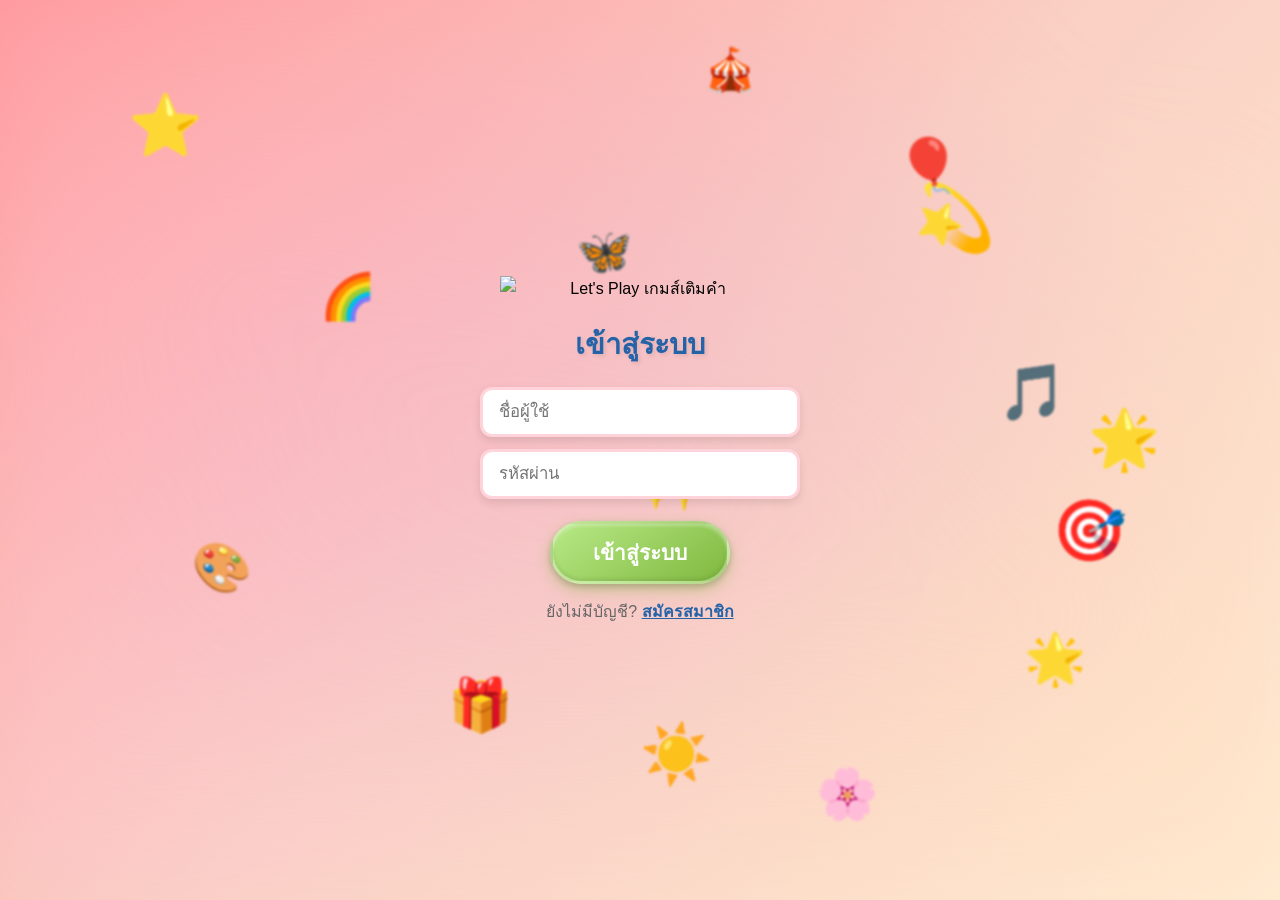
==== index.html @ 8a7450a9 "Initial commit: เกมส์เติมคำ - Thai word filling game" ====
<!DOCTYPE html>
<html lang="th">
<head>
    <meta charset="UTF-8">
    <meta name="viewport" content="width=device-width, initial-scale=1.0, maximum-scale=1.0, user-scalable=no">
    <title>เกมส์เติมคำ - LET'S PLAY</title>
    <link rel="stylesheet" href="css/styles.css">
</head>
<body>

    <!-- Floating shapes -->
    <div class="floating-shape"></div>
    <div class="floating-shape"></div>
    <div class="floating-shape"></div>
    <div class="floating-shape"></div>
    <div class="floating-shape"></div>
    <div class="floating-shape"></div>
    <div class="floating-shape"></div>
    <div class="floating-shape"></div>
    <div class="floating-shape"></div>
    <div class="floating-shape"></div>
    <div class="floating-shape"></div>
    <div class="floating-shape"></div>
    <div class="floating-shape"></div>
    <div class="floating-shape"></div>
    <div class="floating-shape"></div>

    <!-- Login Screen -->
    <div class="screen active" id="loginScreen">
        <div class="auth-container">
            <img src="ปุ่ม button/Logo.png" alt="Let's Play เกมส์เติมคำ" class="game-logo">
            <h2 class="auth-title">เข้าสู่ระบบ</h2>
            <input type="text" id="loginUsername" class="auth-input" placeholder="ชื่อผู้ใช้" autocomplete="off">
            <input type="password" id="loginPassword" class="auth-input" placeholder="รหัสผ่าน" autocomplete="off">
            <button class="start-button" onclick="login()">เข้าสู่ระบบ</button>
            <p class="auth-link">ยังไม่มีบัญชี? <span onclick="showRegister()">สมัครสมาชิก</span></p>
        </div>
    </div>

    <!-- Register Screen -->
    <div class="screen" id="registerScreen">
        <div class="auth-container">
            <img src="ปุ่ม button/Logo.png" alt="Let's Play เกมส์เติมคำ" class="game-logo">
            <h2 class="auth-title">สมัครสมาชิก</h2>
            <input type="text" id="registerUsername" class="auth-input" placeholder="ชื่อผู้ใช้" autocomplete="off">
            <input type="password" id="registerPassword" class="auth-input" placeholder="รหัสผ่าน" autocomplete="off">
            <input type="password" id="registerConfirmPassword" class="auth-input" placeholder="ยืนยันรหัสผ่าน" autocomplete="off">
            <button class="start-button" onclick="register()">สมัครสมาชิก</button>
            <p class="auth-link">มีบัญชีแล้ว? <span onclick="showLogin()">เข้าสู่ระบบ</span></p>
        </div>
    </div>

    <!-- Character Selection Screen -->
    <div class="screen" id="characterScreen">
        <div class="character-container">
            <h2 class="auth-title">เลือกตัวละครและตั้งชื่อ</h2>
            <input type="text" id="playerName" class="auth-input" placeholder="ชื่อของคุณ" maxlength="20" autocomplete="off">
            <div class="character-grid">
                <div class="character-option" data-character="1">
                    <img src="css/01.jpg" alt="ตัวละคร 1">
                </div>
                <div class="character-option" data-character="2">
                    <img src="css/02.jpg" alt="ตัวละคร 2">
                </div>
                <div class="character-option" data-character="3">
                    <img src="css/03.jpg" alt="ตัวละคร 3">
                </div>
                <div class="character-option" data-character="4">
                    <img src="css/04.jpg" alt="ตัวละคร 4">
                </div>
                <div class="character-option" data-character="5">
                    <img src="css/05.jpg" alt="ตัวละคร 5">
                </div>
                <div class="character-option" data-character="6">
                    <img src="css/06.jpg" alt="ตัวละคร 6">
                </div>
            </div>
            <button class="start-button" id="confirmCharacter" onclick="confirmCharacter()" disabled>เริ่มเล่น</button>
        </div>
    </div>

    <!-- Edit Profile Screen -->
    <div class="screen" id="editProfileScreen">
        <div class="character-container">
            <h2 class="auth-title">แก้ไขโปรไฟล์</h2>
            <input type="text" id="editPlayerName" class="auth-input" placeholder="ชื่อของคุณ" maxlength="20" autocomplete="off">
            <div class="character-grid">
                <div class="character-option edit-character" data-character="1">
                    <img src="css/01.jpg" alt="ตัวละคร 1">
                </div>
                <div class="character-option edit-character" data-character="2">
                    <img src="css/02.jpg" alt="ตัวละคร 2">
                </div>
                <div class="character-option edit-character" data-character="3">
                    <img src="css/03.jpg" alt="ตัวละคร 3">
                </div>
                <div class="character-option edit-character" data-character="4">
                    <img src="css/04.jpg" alt="ตัวละคร 4">
                </div>
                <div class="character-option edit-character" data-character="5">
                    <img src="css/05.jpg" alt="ตัวละคร 5">
                </div>
                <div class="character-option edit-character" data-character="6">
                    <img src="css/06.jpg" alt="ตัวละคร 6">
                </div>
            </div>
            <div class="edit-buttons">
                <button class="edit-button save-button" onclick="updateProfile()">บันทึก</button>
                <button class="edit-button cancel-button" onclick="showMainMenu()">ยกเลิก</button>
            </div>
        </div>
    </div>

    <!-- Main Menu Screen -->
    <div class="screen" id="mainMenu">
        <div class="main-menu">
            <div class="sound-icon" onclick="toggleSound()">🔊</div>
            <div class="user-info" onclick="showEditProfile()" style="cursor: pointer;">
                <img id="userAvatar" src="" alt="Avatar" class="user-avatar">
                <span id="userName" class="user-name"></span>
            </div>
            <button class="logout-button" onclick="logout()">ออกจากระบบ</button>
            <img src="ปุ่ม button/Logo.png" alt="Let's Play เกมส์เติมคำ" class="game-logo">
            <button class="start-button" onclick="showLevelSelect()">เริ่มเกม</button>
        </div>
    </div>

    <!-- Level Selection Screen -->
    <div class="screen" id="levelSelect">
        <div class="level-select">
            <div class="summary-header">
                <div class="level-title">สรุปผลการเล่นเกม</div>
                <div class="summary-stats">
                    <div class="stat-card">
                        <div class="stat-label">เปอร์เซ็นต์</div>
                        <div class="stat-value" id="totalScore">0%</div>
                    </div>
                    <div class="stat-card">
                        <div class="stat-label">ระดับ</div>
                        <div class="stat-value" id="gradeLevel">-</div>
                    </div>
                    <button class="home-button" onclick="showMainMenu()"><img src="ปุ่ม button/3.png" alt="Home"></button>
                </div>
            </div>
            
            <div class="levels-grid">
                <!-- Level 1 -->
                <div class="level-card">
                    <div class="level-card-title">ด่าน 1 : หมวดสัตว์</div>
                    <div class="word-grid" id="level1Words"></div>
                    <div class="level-score" id="level1Score">0/10</div>
                    <button id="startLevel1" class="start-button" style="font-size: 1.5em; padding: 15px 40px; margin-top: 15px;" onclick="startLevel(1)">เล่นด่าน 1</button>
                </div>

                <!-- Level 2 -->
                <div class="level-card">
                    <div class="level-card-title">ด่าน 2 : หมวดสิ่งของ</div>
                    <div class="word-grid" id="level2Words"></div>
                    <div class="level-score" id="level2Score">0/10</div>
                    <button id="startLevel2" class="start-button" style="font-size: 1.5em; padding: 15px 40px; margin-top: 15px;" onclick="startLevel(2)">เล่นด่าน 2</button>
                </div>

                <!-- Level 3 -->
                <div class="level-card">
                    <div class="level-card-title">ด่าน 3 : หมวดร่างกาย</div>
                    <div class="word-grid" id="level3Words"></div>
                    <div class="level-score" id="level3Score">0/10</div>
                    <button id="startLevel3" class="start-button" style="font-size: 1.5em; padding: 15px 40px; margin-top: 15px;" onclick="startLevel(3)">เล่นด่าน 3</button>
                </div>

                <!-- Level 4 -->
                <div class="level-card">
                    <div class="level-card-title">ด่าน 4 : หมวดธรรมชาติ </div>
                    <div class="word-grid" id="level4Words"></div>
                    <div class="level-score" id="level4Score">0/10</div>
                    <button id="startLevel4" class="start-button" style="font-size: 1.5em; padding: 15px 40px; margin-top: 15px;" onclick="startLevel(4)">เล่นด่าน 4</button>
                </div>

                <!-- Level 5 -->
                <div class="level-card">
                    <div class="level-card-title">ด่าน 5 : หมวดคนในครอบครัว / คนรอบตัว</div>
                    <div class="word-grid" id="level5Words"></div>
                    <div class="level-score" id="level5Score">0/10</div>
                    <button id="startLevel5" class="start-button" style="font-size: 1.5em; padding: 15px 40px; margin-top: 15px;" onclick="startLevel(5)">เล่นด่าน 5</button>
                </div>

                <!-- Level 6 -->
                <div class="level-card">
                    <div class="level-card-title">ด่าน 6 : คำง่ายมาก เห็นภาพได้ทันที</div>
                    <div class="word-grid" id="level6Words"></div>
                    <div class="level-score" id="level6Score">0/10</div>
                    <button id="startLevel6" class="start-button" style="font-size: 1.5em; padding: 15px 40px; margin-top: 15px;" onclick="startLevel(6)">เล่นด่าน 6</button>
                </div>

                <!-- Level 7 -->
                <div class="level-card">
                    <div class="level-card-title">ด่าน 7 : คำอาหารและผลไม้ + คำทั่วไป</div>
                    <div class="word-grid" id="level7Words"></div>
                    <div class="level-score" id="level7Score">0/10</div>
                    <button id="startLevel7" class="start-button" style="font-size: 1.5em; padding: 15px 40px; margin-top: 15px;" onclick="startLevel(7)">เล่นด่าน 7</button>
                </div>

                <!-- Level 8 -->
                <div class="level-card">
                    <div class="level-card-title">ด่าน 8 : หมวดธรรมชาติ + สิ่งของ + สัตว์ผสม </div>
                    <div class="word-grid" id="level8Words"></div>
                    <div class="level-score" id="level8Score">0/10</div>
                    <button id="startLevel8" class="start-button" style="font-size: 1.5em; padding: 15px 40px; margin-top: 15px;" onclick="startLevel(8)">เล่นด่าน 8</button>
                </div>

                <!-- Level 9 -->
                <div class="level-card">
                    <div class="level-card-title">ด่าน 9 : หมวดโรงเรียน + ชีวิตประจำวัน</div>
                    <div class="word-grid" id="level9Words"></div>
                    <div class="level-score" id="level9Score">0/10</div>
                    <button id="startLevel9" class="start-button" style="font-size: 1.5em; padding: 15px 40px; margin-top: 15px;" onclick="startLevel(9)">เล่นด่าน 9</button>
                </div>

                <!-- Level 10 -->
                <div class="level-card">
                    <div class="level-card-title">ด่าน 10 : คำยาวขึ้นเล็กน้อย แต่ความหมายชัด</div>
                    <div class="word-grid" id="level10Words"></div>
                    <div class="level-score" id="level10Score">0/10</div>
                    <button id="startLevel10" class="start-button" style="font-size: 1.5em; padding: 15px 40px; margin-top: 15px;" onclick="startLevel(10)">เล่นด่าน 10</button>
                </div>
            </div>
        </div>
    </div>

    <!-- Game Screen -->
    <div class="screen" id="gameScreen">
        <div class="game-screen">
            <div class="game-header">
                <div class="player-info">
                    <img id="gameUserAvatar" src="" alt="Player" class="player-avatar">
                    <div class="player-stats">
                        <div class="player-label">ผู้เล่น : <span id="gameUserName" style="color: #2563a8; font-weight: bold;"></span></div>
                        <div class="player-label score-display" style="display: none;">คะแนน : <span class="player-value" id="currentScore">0</span></div>
                    </div>
                </div>
                <div class="game-buttons">
                    <button class="menu-button" onclick="showLevelSelect()">เมนู</button>
                    <button class="home-button" onclick="showMainMenu()"><img src="ปุ่ม button/3.png" alt="Home"></button>
                    <button class="skip-button" onclick="skipWord()"><img src="ปุ่ม button/9.png" alt="Skip"></button>
                </div>
            </div>

            <div class="game-content">
                <div class="game-left">
                    <div class="keyboard-section">
                        <div class="thai-keyboard" id="thaiKeyboard">
                            <!-- Keys will be generated by JavaScript -->
                        </div>
                    </div>
                </div>

                <div class="game-right">
                    <div class="level-indicator">
                        <h2 id="currentWord" style="color: #4fb848; font-size: 2em; margin: 0; text-shadow: 2px 2px 4px rgba(0,0,0,0.1);">ด่าน 1</h2>
                    </div>
                    <div class="image-section">
                        <img id="wordImage" src="" alt="Word Image" class="word-image">
                    </div>
                    <div class="answer-section">
                        <div class="answer-slots" id="answerSlots">
                            <!-- Slots will be generated by JavaScript -->
                        </div>
                    </div>
                    <div class="game-controls">
                        <button class="play-sound-button" onclick="playWordSound()">🔊 ฟังเสียง</button>
                        <button class="delete-char-button" onclick="deleteLastChar()">⌫ ลบตัวอักษร</button>
                        <button class="check-button" onclick="checkAnswer()">✔️ ตรวจสอบ</button>
                        <button class="next-button" id="nextButton" onclick="nextWord()">🎯 ถัดไป ➜</button>
                    </div>
                </div>
            </div>
        </div>
    </div>

    <!-- Modal for Correct/Wrong Answer -->
    <div class="modal" id="resultModal">
        <div class="modal-content">
            <button class="close-modal" onclick="closeModal()">✕</button>
            <div class="modal-icon" id="modalIcon">✓</div>
            <div class="modal-title" id="modalTitle">คำตอบถูกต้อง</div>
            <button class="modal-close" onclick="closeModal()">ปิด</button>
        </div>
    </div>

    <!-- Custom Alert Modal -->
    <div class="custom-alert-overlay" id="customAlertOverlay">
        <div class="custom-alert-box">
            <div class="custom-alert-icon" id="customAlertIcon">ℹ️</div>
            <div class="custom-alert-message" id="customAlertMessage">ข้อความแจ้งเตือน</div>
            <button class="custom-alert-button" onclick="closeCustomAlert()">ตกลง</button>
        </div>
    </div>

    <script src="js/api.js"></script>
    <script src="js/game.js"></script>
</body>
</html>
---- css/styles.css ----
* {
    margin: 0;
    padding: 0;
    box-sizing: border-box;
    -webkit-tap-highlight-color: transparent;
}

@media (max-width: 480px) {
    * {
        max-width: 100%;
    }
    
    html {
        overflow-x: hidden;
    }
}

body {
    font-family: 'Kanit', 'Prompt', sans-serif;
    background: linear-gradient(135deg, #ff9a9e 0%, #fad0c4 50%, #ffecd2 100%);
    height: 100vh;
    overflow: hidden;
    position: relative;
}

body::before {
    content: '';
    position: fixed;
    top: 0;
    left: 0;
    width: 100%;
    height: 100%;
    background: 
        radial-gradient(ellipse at 20% 30%, rgba(255, 182, 193, 0.4) 0%, transparent 60%),
        radial-gradient(ellipse at 80% 70%, rgba(255, 218, 185, 0.4) 0%, transparent 60%),
        radial-gradient(ellipse at 50% 50%, rgba(221, 160, 221, 0.3) 0%, transparent 70%),
        radial-gradient(circle at 10% 80%, rgba(255, 200, 220, 0.3) 0%, transparent 50%);
    animation: backgroundMove 20s ease-in-out infinite;
    z-index: 0;
    pointer-events: none;
    filter: blur(40px);
}

@keyframes backgroundMove {
    0%, 100% { 
        transform: translate(0, 0) scale(1);
        opacity: 0.5;
    }
    50% { 
        transform: translate(20px, -20px) scale(1.1);
        opacity: 0.8;
    }
}

.screen {
    position: relative;
    z-index: 1;
}

@media (max-width: 480px) {
    .screen {
        padding: 0 5px;
        margin: 0 auto;
        max-width: 100vw;
        overflow-x: hidden;
        box-sizing: border-box;
    }
}

/* Floating shapes in background */
.floating-shape {
    position: fixed;
    animation: floatShape 20s infinite ease-in-out;
    pointer-events: none;
    z-index: 0;
    filter: blur(1px);
}

.floating-shape:nth-child(1) {
    width: 100px;
    height: 100px;
    top: 10%;
    left: 10%;
    animation-delay: 0s;
}

.floating-shape:nth-child(1)::before {
    content: '⭐';
    font-size: 60px;
    position: absolute;
    animation: rotate 8s linear infinite;
}

.floating-shape:nth-child(2) {
    width: 80px;
    height: 80px;
    top: 70%;
    left: 80%;
    animation-delay: 5s;
}

.floating-shape:nth-child(2)::before {
    content: '🌟';
    font-size: 50px;
    position: absolute;
    animation: rotate 10s linear infinite reverse;
}

.floating-shape:nth-child(3) {
    width: 90px;
    height: 90px;
    top: 50%;
    left: 50%;
    animation-delay: 10s;
}

.floating-shape:nth-child(3)::before {
    content: '✨';
    font-size: 55px;
    position: absolute;
    animation: rotate 12s linear infinite;
}

.floating-shape:nth-child(4) {
    width: 110px;
    height: 110px;
    top: 20%;
    right: 20%;
    animation-delay: 15s;
}

.floating-shape:nth-child(4)::before {
    content: '💫';
    font-size: 65px;
    position: absolute;
    animation: rotate 9s linear infinite reverse;
}

.floating-shape:nth-child(5) {
    width: 70px;
    height: 70px;
    top: 30%;
    left: 25%;
    animation-delay: 3s;
}

.floating-shape:nth-child(5)::before {
    content: '🌈';
    font-size: 45px;
    position: absolute;
    animation: rotate 15s linear infinite;
}

.floating-shape:nth-child(6) {
    width: 95px;
    height: 95px;
    top: 80%;
    left: 50%;
    animation-delay: 7s;
}

.floating-shape:nth-child(6)::before {
    content: '☀️';
    font-size: 58px;
    position: absolute;
    animation: rotate 11s linear infinite;
}

.floating-shape:nth-child(7) {
    width: 85px;
    height: 85px;
    top: 15%;
    left: 70%;
    animation-delay: 12s;
}

.floating-shape:nth-child(7)::before {
    content: '🎈';
    font-size: 52px;
    position: absolute;
    animation: rotate 13s linear infinite reverse;
}

.floating-shape:nth-child(8) {
    width: 75px;
    height: 75px;
    top: 60%;
    left: 15%;
    animation-delay: 18s;
}

.floating-shape:nth-child(8)::before {
    content: '🎨';
    font-size: 48px;
    position: absolute;
    animation: rotate 14s linear infinite;
}

.floating-shape:nth-child(9) {
    width: 90px;
    height: 90px;
    top: 40%;
    right: 15%;
    animation-delay: 9s;
}

.floating-shape:nth-child(9)::before {
    content: '🎵';
    font-size: 55px;
    position: absolute;
    animation: rotate 10s linear infinite reverse;
}

.floating-shape:nth-child(10) {
    width: 80px;
    height: 80px;
    top: 85%;
    right: 30%;
    animation-delay: 6s;
}

.floating-shape:nth-child(10)::before {
    content: '🌸';
    font-size: 50px;
    position: absolute;
    animation: rotate 16s linear infinite;
}

.floating-shape:nth-child(11) {
    width: 70px;
    height: 70px;
    top: 25%;
    left: 45%;
    animation-delay: 14s;
}

.floating-shape:nth-child(11)::before {
    content: '🦋';
    font-size: 45px;
    position: absolute;
    animation: rotate 9s linear infinite reverse;
}

.floating-shape:nth-child(12) {
    width: 100px;
    height: 100px;
    top: 55%;
    right: 10%;
    animation-delay: 11s;
}

.floating-shape:nth-child(12)::before {
    content: '🎯';
    font-size: 60px;
    position: absolute;
    animation: rotate 12s linear infinite;
}

.floating-shape:nth-child(13) {
    width: 65px;
    height: 65px;
    top: 5%;
    left: 55%;
    animation-delay: 4s;
}

.floating-shape:nth-child(13)::before {
    content: '🎪';
    font-size: 42px;
    position: absolute;
    animation: rotate 17s linear infinite reverse;
}

.floating-shape:nth-child(14) {
    width: 85px;
    height: 85px;
    top: 75%;
    left: 35%;
    animation-delay: 8s;
}

.floating-shape:nth-child(14)::before {
    content: '🎁';
    font-size: 52px;
    position: absolute;
    animation: rotate 13s linear infinite;
}

.floating-shape:nth-child(15) {
    width: 95px;
    height: 95px;
    top: 45%;
    left: 85%;
    animation-delay: 16s;
}

.floating-shape:nth-child(15)::before {
    content: '🌟';
    font-size: 58px;
    position: absolute;
    animation: rotate 11s linear infinite reverse;
}

@keyframes floatShape {
    0% {
        transform: translate(0, 0) rotate(0deg) scale(1);
    }
    25% {
        transform: translate(100px, -80px) rotate(90deg) scale(1.2);
    }
    50% {
        transform: translate(-50px, 100px) rotate(180deg) scale(0.8);
    }
    75% {
        transform: translate(80px, 50px) rotate(270deg) scale(1.1);
    }
    100% {
        transform: translate(0, 0) rotate(360deg) scale(1);
    }
}

.screen {
    display: none;
    animation: fadeIn 0.5s;
    height: 100vh;
    overflow-y: auto;
}

.screen.active {
    display: block;
}

@keyframes fadeIn {
    from { opacity: 0; transform: scale(0.9); }
    to { opacity: 1; transform: scale(1); }
}

@keyframes bounce {
    0%, 20%, 50%, 80%, 100% { transform: translateY(0); }
    40% { transform: translateY(-20px); }
    60% { transform: translateY(-10px); }
}

@keyframes pulse {
    0%, 100% { transform: scale(1); }
    50% { transform: scale(1.05); }
}

@keyframes shake {
    0%, 100% { transform: translateX(0); }
    10%, 30%, 50%, 70%, 90% { transform: translateX(-5px); }
    20%, 40%, 60%, 80% { transform: translateX(5px); }
}

@keyframes glow {
    0%, 100% { box-shadow: 0 4px 8px rgba(0,0,0,0.2); }
    50% { box-shadow: 0 4px 20px rgba(255, 200, 0, 0.6); }
}

@keyframes slideInUp {
    from { transform: translateY(50px); opacity: 0; }
    to { transform: translateY(0); opacity: 1; }
}

@keyframes rotate {
    from { transform: rotate(0deg); }
    to { transform: rotate(360deg); }
}

/* Auth Screens */
.auth-container {
    text-align: center;
    max-width: 380px;
    margin: 0 auto;
    padding: 20px 20px;
    min-height: 100vh;
    display: flex;
    flex-direction: column;
    justify-content: center;
    align-items: center;
}

.auth-title {
    font-size: 1.8em;
    color: #2563a8;
    font-weight: bold;
    margin-bottom: 20px;
    text-shadow: 2px 2px 4px rgba(0,0,0,0.1);
}

.auth-input {
    width: 100%;
    max-width: 320px;
    padding: 12px 16px;
    font-size: 1.05em;
    border: 3px solid rgba(255, 182, 193, 0.6);
    border-radius: 12px;
    margin-bottom: 12px;
    font-family: 'Kanit', 'Prompt', sans-serif;
    box-shadow: 0 4px 8px rgba(0,0,0,0.1);
    transition: all 0.3s ease;
}

.auth-input:focus {
    outline: none;
    border-color: #f4b235;
    box-shadow: 0 6px 12px rgba(244, 178, 53, 0.3);
    transform: translateY(-2px);
}

.auth-link {
    margin-top: 15px;
    font-size: 1em;
    color: #666;
}

.auth-link span {
    color: #2563a8;
    font-weight: bold;
    cursor: pointer;
    text-decoration: underline;
}

.auth-link span:hover {
    color: #f4b235;
}

/* Character Selection */
.character-container {
    text-align: center;
    max-width: 800px;
    margin: 0 auto;
    padding: 40px 20px;
    min-height: 100vh;
    display: flex;
    flex-direction: column;
    justify-content: center;
    align-items: center;
}

.character-grid {
    display: grid;
    grid-template-columns: repeat(3, 1fr);
    gap: 20px;
    margin: 30px 0;
    max-width: 100%;
}

.character-option {
    width: 120px;
    height: 120px;
    border-radius: 20px;
    overflow: hidden;
    cursor: pointer;
    border: 4px solid transparent;
    transition: all 0.3s ease;
    background: white;
    box-shadow: 0 4px 8px rgba(0,0,0,0.1);
}

@media (max-width: 480px) {
    .character-container {
        padding: 30px 15px;
    }
    
    .character-grid {
        grid-template-columns: repeat(3, 1fr);
        gap: 15px;
        margin: 25px 0;
    }
    
    .character-option {
        width: 95px;
        height: 95px;
        border-radius: 18px;
        border: 3px solid transparent;
    }
    
    .character-option.selected {
        border-width: 3px;
    }
}

.character-option:hover {
    transform: scale(1.1);
    box-shadow: 0 8px 16px rgba(0,0,0,0.2);
}

.character-option.selected {
    border-color: #4fb848;
    box-shadow: 0 8px 20px rgba(79, 184, 72, 0.5);
    animation: bounce 0.5s;
}

.character-option img {
    width: 100%;
    height: 100%;
    object-fit: cover;
    pointer-events: none;
}

/* Edit Profile Buttons */
.edit-buttons {
    display: flex;
    gap: 20px;
    justify-content: center;
    margin-top: 30px;
    width: 100%;
    max-width: 500px;
}

.edit-button {
    flex: 1;
    padding: 16px 32px;
    font-size: 1.3em;
    font-weight: 700;
    border: none;
    border-radius: 20px;
    cursor: pointer;
    transition: all 0.3s cubic-bezier(0.68, -0.55, 0.265, 1.55);
    position: relative;
    overflow: hidden;
    text-transform: uppercase;
    letter-spacing: 1px;
    box-shadow: 0 8px 20px rgba(0, 0, 0, 0.2), 
                0 4px 8px rgba(0, 0, 0, 0.15),
                inset 0 -3px 0 rgba(0, 0, 0, 0.2);
}

.edit-button::before {
    content: '';
    position: absolute;
    top: 0;
    left: -100%;
    width: 100%;
    height: 100%;
    background: linear-gradient(90deg, transparent, rgba(255, 255, 255, 0.3), transparent);
    transition: left 0.5s;
}

.edit-button:hover::before {
    left: 100%;
}

.save-button {
    background: linear-gradient(145deg, #4CAF50 0%, #45a049 50%, #3d8b40 100%);
    color: white;
    text-shadow: 0 2px 4px rgba(0, 0, 0, 0.3);
}

.save-button:hover {
    transform: translateY(-4px) scale(1.05);
    box-shadow: 0 12px 28px rgba(76, 175, 80, 0.5), 
                0 6px 12px rgba(76, 175, 80, 0.3),
                inset 0 -3px 0 rgba(0, 0, 0, 0.3);
}

.cancel-button {
    background: linear-gradient(145deg, #ff6b6b 0%, #ee5a52 50%, #c92a2a 100%);
    color: white;
    text-shadow: 0 2px 4px rgba(0, 0, 0, 0.3);
}

.cancel-button:hover {
    transform: translateY(-4px) scale(1.05);
    box-shadow: 0 12px 28px rgba(255, 107, 107, 0.5), 
                0 6px 12px rgba(255, 107, 107, 0.3),
                inset 0 -3px 0 rgba(0, 0, 0, 0.3);
}

.edit-button:active {
    transform: translateY(-1px) scale(0.98);
    box-shadow: 0 4px 12px rgba(0, 0, 0, 0.2),
                inset 0 3px 8px rgba(0, 0, 0, 0.3);
}

/* Responsive Edit Buttons */
@media (max-width: 768px) {
    .edit-buttons {
        gap: 15px;
        max-width: 90%;
    }
    
    .edit-button {
        font-size: 1.5em;
        font-size: 1.1em;
    }
}

@media (max-width: 480px) {
    .edit-buttons {
        flex-direction: column;
        gap: 12px;
        max-width: 280px;
    }
    
    .edit-button {
        padding: 14px 20px;
        font-size: 1em;
        width: 100%;
    }
}

@media (min-width: 1200px) {
    .edit-buttons {
        max-width: 600px;
    }
    
    .edit-button {
        padding: 18px 40px;
        font-size: 1.4em;
    }
}

/* User Info */
.user-info {
    position: absolute;
    top: 15px;
    left: 15px;
    display: flex;
    align-items: center;
    gap: 10px;
    background: linear-gradient(135deg, #ffffff 0%, #f8f9fa 100%);
    padding: 8px 18px;
    border-radius: 50px;
    box-shadow: 0 6px 16px rgba(0, 0, 0, 0.12),
                0 3px 6px rgba(0, 0, 0, 0.08),
                inset 0 1px 0 rgba(255, 255, 255, 0.8);
    transition: all 0.3s cubic-bezier(0.68, -0.55, 0.265, 1.55);
    border: 2px solid rgba(255, 255, 255, 0.8);
}

.user-info:hover {
    transform: translateY(-2px) scale(1.02);
    box-shadow: 0 10px 24px rgba(0, 0, 0, 0.18),
                0 5px 10px rgba(0, 0, 0, 0.12),
                inset 0 1px 0 rgba(255, 255, 255, 1);
}

.user-avatar {
    width: 45px;
    height: 45px;
    border-radius: 50%;
    border: 3px solid #f4b235;
    object-fit: cover;
    box-shadow: 0 3px 10px rgba(244, 178, 53, 0.4),
                inset 0 2px 4px rgba(0, 0, 0, 0.1);
    transition: all 0.3s ease;
}

.user-info:hover .user-avatar {
    transform: rotate(5deg) scale(1.05);
    border-color: #ffd700;
    box-shadow: 0 5px 14px rgba(255, 215, 0, 0.6);
}

.user-name {
    font-size: 1.2em;
    color: #2563a8;
    font-weight: 700;
    text-shadow: 0 2px 4px rgba(0, 0, 0, 0.1);
    letter-spacing: 0.3px;
}

/* Responsive User Info */
@media (max-width: 768px) {
    .user-info {
        top: 10px;
        left: 10px;
        gap: 8px;
        padding: 6px 14px;
    }
    
    .user-avatar {
        width: 38px;
        height: 38px;
        border: 2.5px solid #f4b235;
    }
    
    .user-name {
        font-size: 1em;
    }
}

@media (max-width: 480px) {
    body {
        overflow-y: auto;
        height: auto;
        min-height: 100vh;
        padding: 0;
        margin: 0;
    }
    
    .user-info {
        top: 10px;
        left: 10px;
        gap: 8px;
        padding: 6px 12px;
    }
    
    .user-avatar {
        width: 35px;
        height: 35px;
        border: 2px solid #f4b235;
    }
    
    .user-name {
        font-size: 0.9em;
        max-width: 120px;
        overflow: hidden;
        text-overflow: ellipsis;
        white-space: nowrap;
    }
    
    .auth-input {
        max-width: 100%;
        font-size: 1.05em;
        padding: 14px 18px;
        border-radius: 14px;
    }
    
    .auth-title {
        font-size: 1.5em;
        margin-bottom: 18px;
    }
    
    .auth-container {
        padding: 30px 25px;
        max-width: 92%;
        margin: 20px auto;
    }
    
    .character-container {
        padding: 20px 15px;
        max-width: 95%;
    }
}

.logout-button {
    position: absolute;
    top: 20px;
    right: 20px;
    background: #ff6b6b;
    color: white;
    padding: 10px 20px;
    border: none;
    border-radius: 15px;
    font-size: 1.1em;
    font-weight: bold;
    cursor: pointer;
    box-shadow: 0 4px 8px rgba(0,0,0,0.2);
    transition: all 0.3s ease;
    font-family: 'Kanit', 'Prompt', sans-serif;
    z-index: 1000;
}

.logout-button:hover {
    background: #ff5252;
    transform: scale(1.05);
}

@media (max-width: 480px) {
    .logout-button {
        top: 10px;
        right: 10px;
        padding: 8px 16px;
        font-size: 0.95em;
        border-radius: 12px;
    }
}

/* Main Menu Screen */
.main-menu {
    text-align: center;
    display: flex;
    flex-direction: column;
    justify-content: center;
    align-items: center;
    min-height: 100vh;
    position: relative;
    padding: 20px;
}

.game-logo {
    max-width: 280px;
    width: 85%;
    margin-bottom: 20px;
    animation: pulse 2s infinite;
}

@media (max-width: 480px) {
    .game-logo {
        max-width: 200px;
        width: 80%;
        margin-bottom: 15px;
    }
}

.game-title {
    font-size: 2.5em;
    color: #2563a8;
    font-weight: bold;
    margin-bottom: 10px;
    text-shadow: 2px 2px 4px rgba(0,0,0,0.1);
}

.game-subtitle {
    font-size: 4em;
    color: #f4b235;
    font-weight: bold;
    -webkit-text-stroke: 3px #2563a8;
    paint-order: stroke fill;
    margin: 20px 0;
    text-shadow: 4px 4px 0px rgba(0,0,0,0.1);
}

.thai-subtitle {
    font-size: 2.5em;
    color: #2563a8;
    font-weight: bold;
    margin-bottom: 40px;
}

.character {
    width: 200px;
    height: 200px;
    margin: 0 40px;
    animation: float 3s ease-in-out infinite;
}

.character-left {
    animation-delay: 0s;
}

.character-right {
    animation-delay: 1.5s;
}

@keyframes float {
    0%, 100% { transform: translateY(0px); }
    50% { transform: translateY(-20px); }
}

.start-button {
    background: linear-gradient(145deg, #b8e986 0%, #7fb83e 100%);
    color: white;
    font-size: 1.3em;
    font-weight: bold;
    padding: 12px 40px;
    border: none;
    border-radius: 35px;
    cursor: pointer;
    box-shadow: 
        0 6px 15px rgba(127, 184, 62, 0.4),
        0 3px 6px rgba(0, 0, 0, 0.2),
        inset 0 -2px 4px rgba(0, 0, 0, 0.1),
        inset 0 2px 3px rgba(255, 255, 255, 0.3);
    transition: all 0.3s ease;
    margin-top: 10px;
    animation: pulse 2s infinite;
    position: relative;
    overflow: hidden;
    border: 3px solid rgba(255, 255, 255, 0.3);
}

@media (max-width: 768px) {
    .start-button {
        font-size: 1.1em;
        padding: 10px 32px;
        border-radius: 30px;
        margin-top: 8px;
        max-width: 90%;
    }
}

@media (max-width: 480px) {
    .start-button {
        font-size: 0.95em;
        padding: 9px 24px;
        border-radius: 28px;
        margin-top: 6px;
        max-width: 85%;
    }
}

.start-button:hover {
    transform: scale(1.1);
    box-shadow: 0 12px 25px rgba(0,0,0,0.3);
}

.start-button:active {
    transform: scale(0.95);
    animation: none;
}

.start-button::before {
    content: '';
    position: absolute;
    top: 50%;
    left: 50%;
    width: 0;
    height: 0;
    border-radius: 50%;
    background: rgba(255,255,255,0.3);
    transform: translate(-50%, -50%);
    transition: width 0.6s, height 0.6s;
}

.start-button:hover::before {
    width: 300px;
    height: 300px;
}

.sound-icon {
    position: fixed;
    bottom: 15px;
    right: 15px;
    width: 50px;
    height: 50px;
    background: #ff8247;
    border-radius: 50%;
    display: flex;
    align-items: center;
    justify-content: center;
    color: white;
    font-size: 24px;
    cursor: pointer;
    box-shadow: 0 4px 8px rgba(0,0,0,0.2);
    transition: all 0.3s ease;
    animation: pulse 3s infinite;
    z-index: 999;
}

@media (max-width: 480px) {
    .sound-icon {
        width: 45px;
        height: 45px;
        font-size: 20px;
        bottom: 12px;
        right: 12px;
    }
}

.sound-icon:hover {
    transform: scale(1.1) rotate(15deg);
    box-shadow: 0 6px 12px rgba(0,0,0,0.3);
}

.sound-icon:active {
    transform: scale(0.9);
}

/* Level Selection Screen */
.level-select {
    max-width: 1200px;
    margin: 0 auto;
    padding: 20px;
}

@media (max-width: 480px) {
    .level-select {
        padding: 15px 10px;
        margin: 0 auto;
    }
}

.level-title {
    text-align: center;
    font-size: 2.5em;
    color: #4fb848;
    font-weight: bold;
    background: white;
    padding: 20px;
    border-radius: 30px;
    margin-bottom: 30px;
    box-shadow: 0 6px 15px rgba(0,0,0,0.12);
    position: relative;
    overflow: hidden;
}

@media (max-width: 480px) {
    .level-title {
        font-size: 1.4em;
        padding: 15px 20px;
        margin-bottom: 20px;
        border-radius: 25px;
    }
}

.level-title::before {
    content: '🎊 🎉 🎈';
    position: absolute;
    top: 20%;
    left: 10%;
    font-size: 50px;
    opacity: 0.12;
    pointer-events: none;
    letter-spacing: 30px;
    transform: rotate(-15deg);
}

.level-title::after {
    content: '✨ 🌟 ⭐';
    position: absolute;
    bottom: 20%;
    right: 10%;
    font-size: 45px;
    opacity: 0.12;
    pointer-events: none;
    letter-spacing: 25px;
    transform: rotate(18deg);
}

.levels-grid {
    display: grid;
    grid-template-columns: repeat(auto-fit, minmax(300px, 1fr));
    gap: 30px;
    margin-bottom: 30px;
}

@media (max-width: 480px) {
    .levels-grid {
        gap: 20px;
        margin-bottom: 20px;
    }
    
    .level-select {
        padding: 15px;
    }
}

.level-card {
    background: white;
    border-radius: 30px;
    padding: 30px;
    box-shadow: 0 8px 16px rgba(0,0,0,0.1);
    text-align: center;
    transition: all 0.3s ease;
    animation: slideInUp 0.5s ease-out;
    position: relative;
    overflow: hidden;
}

.level-card::before {
    content: '🎮';
    position: absolute;
    top: 20%;
    left: 15%;
    font-size: 60px;
    opacity: 0.12;
    pointer-events: none;
    transform: rotate(-25deg);
}

.level-card::after {
    content: '🏆 🎯 ⭐';
    position: absolute;
    bottom: 15%;
    right: 10%;
    font-size: 50px;
    opacity: 0.12;
    pointer-events: none;
    letter-spacing: 15px;
    transform: rotate(20deg);
}

.level-card:hover {
    transform: translateY(-10px);
    box-shadow: 0 15px 30px rgba(0,0,0,0.2);
}

.level-card-title {
    font-size: 1.5em;
    color: #2563a8;
    font-weight: bold;
    margin-bottom: 20px;
}

@media (max-width: 480px) {
    .level-card {
        padding: 20px 12px;
        border-radius: 25px;
        margin: 0 auto;
        max-width: calc(100% - 20px);
        box-sizing: border-box;
    }
    
    .level-card-title {
        font-size: 1.15em;
        margin-bottom: 15px;
    }
    
    .word-grid {
        gap: 10px;
        margin-bottom: 15px;
    }
}

.word-grid {
    display: grid;
    grid-template-columns: repeat(2, 1fr);
    gap: 15px;
    margin-bottom: 20px;
}

@media (max-width: 480px) {
    .word-grid {
        width: 100%;
        box-sizing: border-box;
    }
}

.word-item {
    background: linear-gradient(135deg, #4fb848 0%, #7fb83e 100%);
    color: white;
    padding: 12px;
    border-radius: 15px;
    font-size: 1.2em;
    font-weight: bold;
    display: flex;
    align-items: center;
    justify-content: space-between;
    transition: all 0.3s ease;
    cursor: pointer;
}

@media (max-width: 480px) {
    .word-item {
        padding: 10px 12px;
        font-size: 1.05em;
        border-radius: 12px;
        max-width: 100%;
        box-sizing: border-box;
    }
    
    .word-text {
        font-size: 1em;
        line-height: 1.3;
    }
    
    .sound-icon-word {
        font-size: 0.85em !important;
        padding: 3px !important;
    }
    
    .level-words {
        gap: 12px;
        margin-bottom: 18px;
    }
}

.word-item:hover {
    transform: scale(1.05);
    box-shadow: 0 4px 12px rgba(0,0,0,0.2);
}

.word-item:active {
    transform: scale(0.98);
}

.word-item.answered {
    background: linear-gradient(135deg, #4fb848 0%, #7fb83e 100%);
}

.word-item.unanswered {
    background: linear-gradient(135deg, #ff6b6b 0%, #ee5a6f 100%);
}

.word-item.danger {
    background: linear-gradient(135deg, #ff6b6b 0%, #ee5a6f 100%);
}

.level-score {
    background: #e85d9e;
    color: white;
    font-size: 2em;
    font-weight: bold;
    padding: 15px;
    border-radius: 20px;
    margin-top: 20px;
}

.level-button,
[id^="startLevel"] {
    background: linear-gradient(135deg, #4fb848 0%, #7fb83e 100%);
    color: white;
    font-size: 1.2em;
    font-weight: bold;
    padding: 12px 30px;
    border: none;
    border-radius: 50px;
    cursor: pointer;
    transition: all 0.3s ease;
    box-shadow: 0 4px 12px rgba(79, 184, 72, 0.4);
}

@media (max-width: 480px) {
    .level-score {
        font-size: 1.6em;
        padding: 12px;
        margin-top: 18px;
        border-radius: 22px;
    }
    
    .level-button,
    [id^="startLevel"] {
        font-size: 1.1em;
        padding: 12px 28px;
        border-radius: 42px;
    }
}

/* Game Screen */
.game-screen {
    max-width: 1400px;
    margin: 0 auto;
    padding: 0 10px;
}

@media (max-width: 480px) {
    .game-screen {
        padding: 0 10px;
    }
}

.game-header {
    display: flex;
    align-items: center;
    justify-content: space-between;
    background: white;
    padding: 15px 25px;
    border-radius: 25px;
    margin-bottom: 20px;
    box-shadow: 0 4px 8px rgba(0,0,0,0.1);
}

@media (max-width: 480px) {
    .game-header {
        padding: 12px 15px;
        border-radius: 20px;
        margin-bottom: 15px;
    }
}

.player-info {
    display: flex;
    align-items: center;
    gap: 15px;
}

.player-avatar {
    width: 60px;
    height: 60px;
    border-radius: 50%;
}

.player-stats {
    text-align: left;
}

.player-label {
    font-size: 1.1em;
    color: #666;
}

.player-value {
    font-size: 1.5em;
    font-weight: bold;
    color: #2563a8;
    background: #4fb848;
    color: white;
    padding: 5px 15px;
    border-radius: 15px;
    display: inline-block;
}

.score-display {
    display: none !important;
}

/* Responsive adjustments for mobile */
@media (max-width: 768px) {
    .player-avatar {
        width: 48px;
        height: 48px;
    }
    
    .player-label {
        font-size: 1em;
    }
    
    .player-value {
        font-size: 1.35em;
        padding: 5px 14px;
    }
    
    .menu-button {
        font-size: 0.8em;
        padding: 8px 14px;
        border-radius: 14px;
        min-width: auto;
    }
    
    .sound-icon {
        font-size: 1.7em;
        width: 52px;
        height: 52px;
        bottom: 18px;
        right: 18px;
    }
    
    .next-button,
    .check-button {
        font-size: 1.1em;
        padding: 12px 24px;
        min-width: 90px;
    }
}

@media (max-width: 480px) {
    .summary-header {
        flex-direction: row;
        gap: 10px;
        padding: 10px 15px;
        background: white;
        border-radius: 20px;
        box-shadow: 0 4px 12px rgba(0,0,0,0.1);
        margin-bottom: 15px;
    }
    
    .player-info-game {
        width: auto;
        justify-content: flex-start;
        gap: 8px;
        flex: 1;
    }
    
    .player-avatar {
        width: 36px;
        height: 36px;
        border: 2px solid #f4b235;
    }
    
    .player-stats {
        display: flex;
        flex-direction: column;
        gap: 3px;
    }
    
    .player-label {
        font-size: 0.8em;
        line-height: 1.2;
    }
    
    .player-value {
        font-size: 1em;
        padding: 3px 10px;
        border-radius: 12px;
    }
    
    .game-buttons {
        width: auto;
        justify-content: flex-end;
        gap: 8px;
        flex-shrink: 0;
        align-items: center;
    }
    
    .menu-button {
        font-size: 0.7em;
        padding: 8px 12px;
        border-radius: 12px;
        min-width: auto;
        white-space: nowrap;
        font-weight: 700;
    }
    
    .home-button {
        width: 40px;
        height: 40px;
    }
    
    .skip-button {
        width: 40px;
        height: 40px;
    }
    
    .sound-icon {
        font-size: 1.2em;
        width: 42px;
        height: 42px;
        bottom: 15px;
        right: 15px;
    }
}

.game-buttons {
    display: flex;
    gap: 15px;
    align-items: center;
}

.menu-button {
    background: linear-gradient(145deg, #f4b235 0%, #f39c12 100%);
    color: white;
    font-size: 1.3em;
    font-weight: bold;
    padding: 12px 24px;
    border: none;
    border-radius: 20px;
    cursor: pointer;
    box-shadow: 
        0 6px 12px rgba(243, 156, 18, 0.4),
        0 2px 4px rgba(0, 0, 0, 0.2),
        inset 0 -2px 4px rgba(0, 0, 0, 0.1),
        inset 0 1px 2px rgba(255, 255, 255, 0.3);
    transition: all 0.3s ease;
    border: 1px solid rgba(255, 255, 255, 0.2);
}

.menu-button:hover {
    transform: scale(1.1);
    box-shadow: 0 6px 16px rgba(0,0,0,0.3);
}

.menu-button:active {
    transform: scale(0.95);
}

.home-button {
    background: transparent;
    width: 48px;
    height: 48px;
    border-radius: 50%;
    padding: 0;
    display: flex;
    align-items: center;
    justify-content: center;
    animation: pulse 3s infinite;
    position: relative;
    z-index: 5;
    cursor: pointer;
    pointer-events: auto;
    border: none;
    flex-shrink: 0;
}

.home-button img {
    width: 100%;
    height: 100%;
    object-fit: contain;
}

.home-button:hover {
    animation: rotate 0.5s ease-in-out;
}

.skip-button {
    background: rgba(255, 255, 255, 0.4);
    width: 48px;
    height: 48px;
    border-radius: 50%;
    padding: 0;
    display: flex;
    align-items: center;
    justify-content: center;
    border: none;
    cursor: pointer;
    box-shadow: 0 4px 12px rgba(0,0,0,0.15);
    transition: all 0.3s ease;
    flex-shrink: 0;
    position: relative;
    z-index: 5;
}

.skip-button img {
    width: 100%;
    height: 100%;
    object-fit: contain;
}

.skip-button:hover {
    transform: scale(1.1);
}

.skip-button:active {
    transform: scale(0.95);
}

/* Summary Header - สรุปผลการเล่น */
.summary-header {
    margin-bottom: 30px;
}

/* User Profile Display */
.user-profile-display {
    display: flex;
    align-items: center;
    gap: 15px;
    background: white;
    padding: 15px 25px;
    border-radius: 50px;
    box-shadow: 0 4px 15px rgba(0,0,0,0.15);
    margin-bottom: 20px;
    transition: all 0.3s ease;
    max-width: fit-content;
}

.user-profile-display:hover {
    transform: translateY(-2px);
    box-shadow: 0 6px 20px rgba(0,0,0,0.2);
}

.profile-avatar {
    width: 60px;
    height: 60px;
    border-radius: 50%;
    border: 3px solid #4fb848;
    object-fit: cover;
}

.profile-info {
    display: flex;
    flex-direction: column;
    gap: 5px;
}

.profile-name, .profile-score {
    font-size: 1.3em;
    color: #2c3e50;
    font-weight: 600;
}

.summary-header .level-title {
    text-align: center;
    font-size: 2em;
    color: #4fb848;
    font-weight: bold;
    background: white;
    padding: 20px;
    border-radius: 30px;
    margin-bottom: 20px;
    box-shadow: 0 4px 8px rgba(0,0,0,0.1);
}

.summary-stats {
    display: flex;
    justify-content: center;
    align-items: center;
    gap: 20px;
    flex-wrap: wrap;
    position: relative;
    z-index: 1;
}

.stat-card {
    text-align: center;
    background: white;
    padding: 15px 30px;
    border-radius: 20px;
    box-shadow: 0 4px 10px rgba(0,0,0,0.1);
    min-width: 150px;
}

.stat-label {
    font-size: 1.2em;
    color: #666;
    margin-bottom: 5px;
}

.stat-value {
    font-size: 2.5em;
    font-weight: bold;
    color: #2563a8;
}

/* Responsive สำหรับแท็บเล็ต */
@media (max-width: 768px) and (min-width: 481px) {
    .summary-header .level-title {
        font-size: 1.3em;
        padding: 10px;
    }
    
    .summary-stats {
        gap: 10px;
    }
    
    .stat-card {
        padding: 10px 20px;
        min-width: 100px;
        flex: 1;
    }
}

@media (max-width: 480px) {
    .summary-header .level-title {
        font-size: 1.3em;
        padding: 12px 18px;
        border-radius: 25px;
    }
    
    .summary-stats {
        flex-direction: row;
        flex-wrap: wrap;
        width: 100%;
        gap: 10px;
        justify-content: center;
        padding: 0 10px;
    }
    
    .stat-card {
        width: calc(50% - 5px);
        min-width: auto;
        padding: 12px 18px;
        border-radius: 18px;
    }
    
    .stat-label {
        font-size: 0.9em;
        margin-bottom: 6px;
    }
    
    .stat-value {
        font-size: 1.8em;
    }
    
    .game-content {
        padding: 15px 10px;
        border-radius: 24px;
        gap: 20px;
        margin: 0 auto;
        max-width: calc(100% - 20px);
    }
    
    .word-image {
        max-width: 240px;
        max-height: 240px;
        padding: 12px;
        margin: 0 auto;
        display: block;
    }
    
    .answer-slots {
        gap: 10px;
        margin: 18px auto;
        padding: 8px;
        justify-content: center;
    }
    
    .answer-slot {
        min-width: 180px;
        max-width: calc(100% - 40px);
        padding: 12px 20px;
        font-size: 1.8em;
        height: 80px;
    }
    
    .thai-keyboard {
        gap: 8px;
        padding: 15px 10px;
        max-width: calc(100% - 20px);
        margin: 0 auto;
    }
    
    .thai-key {
        width: 70px;
        height: 70px;
        font-size: 1.6em;
        border-radius: 16px;
    }
    
    .vowel-tone-keys {
        width: 75px;
        height: 75px;
        font-size: 1.8em;
        border-radius: 18px;
    }
}

.game-content {
    background: white;
    border-radius: 30px;
    padding: 40px;
    box-shadow: 
        0 15px 35px rgba(255, 105, 180, 0.25),
        0 5px 15px rgba(0, 0, 0, 0.15),
        inset 0 1px 0 rgba(255, 255, 255, 0.9);
    display: grid;
    grid-template-columns: 1.2fr 1fr;
    gap: 40px;
    align-items: start;
    border: 3px solid rgba(255, 182, 193, 0.6);
    position: relative;
    overflow: visible;
    max-width: 1400px;
    margin: 0 auto;
}

.game-left {
    display: flex;
    flex-direction: column;
    justify-content: center;
    align-items: center;
    width: 100%;
}

@media (max-width: 480px) {
    .game-left {
        padding: 0 5px;
    }
}

.game-right {
    display: flex;
    flex-direction: column;
    gap: 25px;
    align-items: center;
    width: 100%;
}

@media (max-width: 480px) {
    .game-right {
        padding: 0 5px;
        gap: 20px;
    }
}

.level-indicator {
    width: 100%;
    text-align: center;
    padding: 15px;
    background: linear-gradient(135deg, #f0f9ff 0%, #e0f2fe 100%);
    border-radius: 20px;
    border: 2px solid #4fb848;
    box-shadow: 0 4px 12px rgba(79, 184, 72, 0.2);
}

@media (max-width: 480px) {
    .level-indicator {
        padding: 10px;
        margin: 0 auto;
        max-width: calc(100% - 20px);
        font-size: 0.95em;
    }
}

.image-section {
    width: 100%;
    display: flex;
    justify-content: center;
}

@media (max-width: 480px) {
    .image-section {
        padding: 0 5px;
    }
}

.answer-section {
    width: 100%;
    display: flex;
    justify-content: center;
}

@media (max-width: 480px) {
    .answer-section {
        padding: 0 5px;
    }
}

.keyboard-section {
    width: 100%;
    display: flex;
    justify-content: center;
    align-items: center;
}

@media (max-width: 480px) {
    .keyboard-section {
        padding: 0 5px;
    }
}

.game-content::before {
    content: '⭐';
    position: absolute;
    top: 8%;
    left: 12%;
    font-size: 42px;
    opacity: 0.25;
    pointer-events: none;
    z-index: 0;
    animation: float1 12s ease-in-out infinite;
}

.game-content::after {
    content: '🌟';
    position: absolute;
    top: 15%;
    right: 18%;
    font-size: 38px;
    opacity: 0.22;
    pointer-events: none;
    z-index: 0;
    animation: float2 15s ease-in-out infinite;
}

.input-area::before {
    content: '✨';
    position: absolute;
    top: 25%;
    left: 8%;
    font-size: 35px;
    opacity: 0.2;
    pointer-events: none;
    animation: float3 18s ease-in-out infinite;
}

.input-area::after {
    content: '💫';
    position: absolute;
    bottom: 20%;
    left: 15%;
    font-size: 40px;
    opacity: 0.23;
    pointer-events: none;
    animation: float4 14s ease-in-out infinite;
}

.image-area::before {
    content: '🎨';
    position: absolute;
    top: 12%;
    right: 10%;
    font-size: 44px;
    opacity: 0.2;
    pointer-events: none;
    animation: float1 16s ease-in-out infinite reverse;
}

.image-area::after {
    content: '🎵';
    position: absolute;
    bottom: 25%;
    right: 12%;
    font-size: 36px;
    opacity: 0.21;
    pointer-events: none;
    animation: float2 13s ease-in-out infinite;
}

.thai-keyboard::before {
    content: '🌈';
    position: absolute;
    top: -5%;
    left: 5%;
    font-size: 32px;
    opacity: 0.18;
    pointer-events: none;
    animation: float3 20s ease-in-out infinite;
}

.thai-keyboard::after {
    content: '🎯';
    position: absolute;
    bottom: -8%;
    right: 8%;
    font-size: 38px;
    opacity: 0.19;
    pointer-events: none;
    animation: float4 17s ease-in-out infinite reverse;
}

.answer-slots::before {
    content: '🦋';
    position: absolute;
    top: -15px;
    left: -10px;
    font-size: 33px;
    opacity: 0.2;
    pointer-events: none;
    animation: float1 14s ease-in-out infinite;
}

.answer-slots::after {
    content: '🌸';
    position: absolute;
    top: -12px;
    right: -8px;
    font-size: 35px;
    opacity: 0.21;
    pointer-events: none;
    animation: float2 19s ease-in-out infinite reverse;
}

@keyframes float1 {
    0%, 100% { transform: translate(0, 0) rotate(0deg); }
    25% { transform: translate(12px, -8px) rotate(8deg); }
    50% { transform: translate(-10px, 6px) rotate(-5deg); }
    75% { transform: translate(8px, -10px) rotate(6deg); }
}

@keyframes float2 {
    0%, 100% { transform: translate(0, 0) rotate(0deg); }
    33% { transform: translate(-8px, 10px) rotate(-6deg); }
    66% { transform: translate(10px, -8px) rotate(7deg); }
}

@keyframes float3 {
    0%, 100% { transform: translate(0, 0) rotate(0deg) scale(1); }
    50% { transform: translate(5px, -12px) rotate(-8deg) scale(1.1); }
}

@keyframes float4 {
    0%, 100% { transform: translate(0, 0) rotate(0deg); }
    40% { transform: translate(10px, 8px) rotate(10deg); }
    80% { transform: translate(-12px, -6px) rotate(-7deg); }
}

.game-content > * {
    position: relative;
    z-index: 1;
}

.input-area {
    display: flex;
    flex-direction: column;
    gap: 20px;
    position: relative;
    align-items: center;
    justify-content: center;
    width: 100%;
}

@media (max-width: 480px) {
    .input-area {
        padding: 0 5px;
    }
}

.thai-keyboard {
    display: grid;
    grid-template-columns: repeat(4, 1fr);
    gap: 8px;
    max-width: 480px;
    width: 100%;
    margin: 0 auto;
    position: relative;
}

.thai-key {
    background: linear-gradient(145deg, #f4b235 0%, #f39c12 100%);
    color: white;
    font-size: 1.5em;
    font-weight: bold;
    width: 100%;
    aspect-ratio: 1;
    border: none;
    border-radius: 15px;
    cursor: pointer;
    box-shadow: 
        0 6px 12px rgba(243, 156, 18, 0.4),
        0 2px 4px rgba(0, 0, 0, 0.2),
        inset 0 -2px 4px rgba(0, 0, 0, 0.1),
        inset 0 1px 2px rgba(255, 255, 255, 0.3);
    position: relative;
    transition: all 0.2s ease;
    animation: slideInUp 0.3s ease-out;
    border: 1px solid rgba(255, 255, 255, 0.2);
}

.thai-key:hover:not(.disabled) {
    transform: translateY(-3px) scale(1.05);
    box-shadow: 
        0 8px 20px rgba(243, 156, 18, 0.6),
        0 4px 8px rgba(0, 0, 0, 0.3),
        inset 0 -2px 4px rgba(0, 0, 0, 0.1),
        inset 0 1px 2px rgba(255, 255, 255, 0.4);
    filter: brightness(1.1);
}

.thai-key:active {
    transform: scale(0.95);
    animation: bounce 0.5s;
}

.thai-key.selected {
    background: linear-gradient(145deg, #4fb848 0%, #7fb83e 100%);
    animation: bounce 0.5s;
    box-shadow: 
        0 6px 16px rgba(79, 184, 72, 0.5),
        0 2px 4px rgba(0, 0, 0, 0.2),
        inset 0 -2px 4px rgba(0, 0, 0, 0.1),
        inset 0 1px 2px rgba(255, 255, 255, 0.3);
    border: 1px solid rgba(255, 255, 255, 0.3);
}

.thai-key.disabled {
    opacity: 0.3;
    cursor: not-allowed;
    transform: scale(0.9);
}

.thai-key-sound {
    position: absolute;
    top: 4px;
    right: 4px;
    font-size: 0.18em;
    color: white;
}

@media (max-width: 480px) {
    /* Reduce speaker icon size specifically on mobile */
    .thai-key-sound {
        top: 3px;
        right: 3px;
        font-size: 0.14em;
    }
}

.image-area {
    display: flex;
    flex-direction: column;
    align-items: center;
    gap: 20px;
    position: relative;
    width: 100%;
    justify-content: center;
}

@media (max-width: 480px) {
    .image-area {
        padding: 0 5px;
    }
}

.word-image {
    width: 100%;
    max-width: 350px;
    height: 280px;
    object-fit: contain;
    border-radius: 20px;
    animation: fadeIn 0.5s ease-in;
    transition: transform 0.3s ease;
    image-orientation: from-image;
    box-shadow: 0 8px 20px rgba(0, 0, 0, 0.1);
    background: linear-gradient(135deg, #f8f9fa 0%, #ffffff 100%);
    padding: 15px;
}

.word-image:hover {
    transform: scale(1.05);
}

.answer-slots {
    display: flex;
    gap: 12px;
    justify-content: center;
    position: relative;
    flex-wrap: wrap;
    padding: 10px;
}

.answer-slot {
    background: linear-gradient(135deg, #e85d9e 0%, #d64a8a 100%);
    color: white;
    font-size: 4em;
    font-weight: 900;
    width: auto;
    min-width: 180px;
    height: 90px;
    padding: 15px 25px;
    border-radius: 20px;
    display: flex;
    align-items: center;
    justify-content: center;
    box-shadow: 0 8px 30px rgba(232, 93, 158, 0.8), 
                0 0 50px rgba(232, 93, 158, 0.5),
                inset 0 -4px 15px rgba(0, 0, 0, 0.3),
                0 0 20px rgba(255, 255, 255, 0.4);
    animation: slideInUp 0.3s ease-out;
    transition: all 0.3s ease;
    border: 5px solid rgba(255, 255, 255, 0.7);
    text-shadow: 4px 4px 8px rgba(0, 0, 0, 0.6),
                 -2px -2px 4px rgba(255, 255, 255, 0.3),
                 0 0 20px rgba(255, 255, 255, 0.5),
                 0 0 30px rgba(232, 93, 158, 0.8);
    letter-spacing: 4px;
    font-family: 'Kanit', sans-serif;
}

.answer-slot:not(:empty) {
    animation: bounce 0.5s;
    background: linear-gradient(135deg, #e85d9e 0%, #d64a8a 100%);
}

.answer-slot.correct {
    animation: bounce 0.5s, glow 1s;
    background: linear-gradient(135deg, #4fb848 0%, #7fb83e 100%);
}

.answer-slot.wrong {
    animation: shake 0.5s;
    background: linear-gradient(135deg, #ff6b6b 0%, #ee5a6f 100%);
}

.game-controls {
    display: flex;
    gap: 15px;
    justify-content: center;
    margin-top: 20px;
    flex-wrap: wrap;
    width: 100%;
}

@media (max-width: 480px) {
    .game-controls {
        gap: 12px;
        margin-top: 15px;
        align-items: center;
        justify-content: center;
        padding: 0 10px;
    }
}

/* Speaker icon inside keys (created by JS as .sound-btn-char) */
@media (max-width: 768px) {
    .sound-btn-char {
        width: 16px !important;
        height: 16px !important;
        font-size: 0.55em !important;
        bottom: 3px !important;
        right: 3px !important;
    }
}

@media (max-width: 480px) {
    .sound-btn-char {
        width: 14px !important;
        height: 14px !important;
        font-size: 0.5em !important;
        bottom: 3px !important;
        right: 3px !important;
    }
}

.play-sound-button {
    background: linear-gradient(135deg, #ff8247 0%, #ff6b35 100%);
    color: white;
    font-size: 1.2em;
    padding: 12px 30px;
    border: none;
    border-radius: 50px;
    cursor: pointer;
    box-shadow: 0 4px 12px rgba(255, 130, 71, 0.4);
    display: flex;
    align-items: center;
    justify-content: center;
    gap: 8px;
    transition: all 0.3s ease;
    font-weight: 600;
}

@media (max-width: 480px) {
    .play-sound-button {
        font-size: 1.2em;
        padding: 13px 32px;
        border-radius: 42px;
        gap: 8px;
    }
}

.play-sound-button:hover {
    transform: translateY(-2px);
    box-shadow: 0 6px 16px rgba(255, 130, 71, 0.5);
}

.play-sound-button:active {
    transform: translateY(0);
}

.check-button {
    background: linear-gradient(135deg, #2563a8 0%, #1e4a8a 100%);
    color: white;
    font-size: 1.2em;
    font-weight: 700;
    padding: 12px 30px;
    border: none;
    border-radius: 50px;
    cursor: pointer;
    box-shadow: 0 4px 12px rgba(37, 99, 168, 0.4);
    transition: all 0.3s ease;
    position: relative;
    overflow: hidden;
}

@media (max-width: 480px) {
    .check-button {
        font-size: 1.2em;
        padding: 13px 32px;
        border-radius: 42px;
    }
}

.check-button:hover {
    transform: scale(1.05);
    box-shadow: 0 6px 16px rgba(0,0,0,0.3);
    animation: pulse 1s infinite;
}

.check-button:active {
    transform: scale(0.95);
}

.delete-char-button {
    background: linear-gradient(135deg, #ff6b6b 0%, #ee5a6f 100%);
    color: white;
    font-size: 1.2em;
    font-weight: 600;
    padding: 12px 30px;
    border: none;
    border-radius: 50px;
    cursor: pointer;
    box-shadow: 0 4px 12px rgba(255, 107, 107, 0.4);
    display: flex;
    align-items: center;
    justify-content: center;
    gap: 8px;
    transition: all 0.3s ease;
}

@media (max-width: 480px) {
    .delete-char-button {
        font-size: 1.1em;
        padding: 13px 28px;
        border-radius: 42px;
        gap: 6px;
    }
}

.delete-char-button:hover {
    transform: translateY(-2px);
    box-shadow: 0 6px 16px rgba(255, 107, 107, 0.5);
}

.delete-char-button:active {
    transform: translateY(0);
}

.check-button::after {
    content: '';
    position: absolute;
    top: 50%;
    left: 50%;
    width: 0;
    height: 0;
    border-radius: 50%;
    background: rgba(255,255,255,0.3);
    transform: translate(-50%, -50%);
    transition: width 0.6s, height 0.6s;
}

.check-button:hover::after {
    width: 300px;
    height: 300px;
}

.next-button {
    background: linear-gradient(135deg, #4fb848 0%, #7fb83e 100%);
    color: white;
    font-size: 1.2em;
    font-weight: 700;
    padding: 12px 30px;
    border: none;
    border-radius: 50px;
    cursor: pointer;
    box-shadow: 0 4px 12px rgba(79, 184, 72, 0.4);
    display: none;
    transition: all 0.3s ease;
    animation: bounce 0.5s;
    position: relative;
    z-index: 3;
}

@media (max-width: 768px) {
    .next-button {
        font-size: 1.1em;
        padding: 11px 26px;
    }
}

@media (max-width: 480px) {
    .next-button {
        font-size: 1.2em;
        padding: 13px 32px;
        border-radius: 42px;
    }
}

.next-button:hover {
    transform: scale(1.05) translateX(5px);
    box-shadow: 0 6px 16px rgba(0,0,0,0.3);
}

.next-button:active {
    transform: scale(0.95);
}

.hint-button {
    background: transparent;
    color: #f4b235;
    font-size: 1.2em;
    font-weight: bold;
    padding: 12px 30px;
    border: none;
    border-radius: 50px;
    cursor: pointer;
    box-shadow: none;
    transition: all 0.3s ease;
}

@media (max-width: 480px) {
    .hint-button {
        font-size: 1em;
        padding: 10px 20px;
        border-radius: 35px;
    }
}

/* Modal/Popup */
.modal {
    display: none;
    position: fixed;
    top: 0;
    left: 0;
    width: 100%;
    height: 100%;
    background: rgba(0,0,0,0.5);
    z-index: 1000;
    justify-content: center;
    align-items: flex-start;
    padding-top: 100px;
    backdrop-filter: blur(5px);
    overflow: hidden;
}

.modal.active {
    display: flex;
    animation: fadeIn 0.3s;
}

.modal-content {
    background: white;
    border-radius: 30px;
    padding: 40px;
    text-align: center;
    max-width: 500px;
    box-shadow: 0 10px 30px rgba(0,0,0,0.3);
    position: relative;
    animation: slideInModal 0.4s ease-out;
    transform: translateY(0);
}

@media (max-width: 480px) {
    .modal-content {
        padding: 30px 25px;
        border-radius: 25px;
        max-width: 90%;
    }
    
    .modal-icon {
        font-size: 4em;
        margin-bottom: 15px;
    }
    
    .modal-title {
        font-size: 2em;
        margin-bottom: 15px;
    }
    
    .modal-close {
        font-size: 1.2em;
        padding: 12px 32px;
        border-radius: 18px;
    }
}

@keyframes slideInModal {
    0% {
        transform: translateY(-50px);
        opacity: 0;
    }
    100% {
        transform: translateY(0);
        opacity: 1;
    }
}

.modal-icon {
    font-size: 5em;
    margin-bottom: 20px;
    animation: bounce 0.5s ease-out;
}

.modal-correct .modal-icon {
    color: #4fb848;
}

.modal-wrong .modal-icon {
    color: #ff6b6b;
}

.modal-title {
    font-size: 2.5em;
    font-weight: bold;
    margin-bottom: 20px;
}

.modal-correct .modal-title {
    color: #4fb848;
}

.modal-wrong .modal-title {
    color: #ff6b6b;
}

.modal-close {
    background: #4fb848;
    color: white;
    font-size: 1.5em;
    font-weight: bold;
    padding: 15px 40px;
    border: none;
    border-radius: 20px;
    cursor: pointer;
    margin-top: 20px;
    transition: all 0.3s ease;
}

.modal-close:hover {
    transform: scale(1.1);
    box-shadow: 0 6px 16px rgba(0,0,0,0.3);
}

.modal-close:active {
    transform: scale(0.95);
}

.close-modal {
    position: absolute;
    top: 15px;
    right: 15px;
    background: #ff6b6b;
    color: white;
    width: 40px;
    height: 40px;
    border: none;
    border-radius: 50%;
    cursor: pointer;
    font-size: 1.5em;
    display: flex;
    align-items: center;
    justify-content: center;
    transition: all 0.3s ease;
}

.close-modal:hover {
    transform: rotate(90deg) scale(1.2);
    background: #ff5252;
}

.close-modal:active {
    transform: rotate(90deg) scale(0.9);
}

/* Responsive Design */
@media (max-width: 768px) {
    .game-content {
        grid-template-columns: 1fr;
        padding: 30px 20px;
        gap: 30px;
    }

    .game-subtitle {
        font-size: 2.8em;
    }

    .thai-subtitle {
        font-size: 2em;
    }

    .start-button {
        font-size: 1.8em;
        padding: 16px 50px;
    }

    .levels-grid {
        grid-template-columns: 1fr;
        gap: 25px;
    }

    .answer-slot {
        width: auto;
        min-width: 150px;
        height: 70px;
        font-size: 3em;
        padding: 10px 20px;
        text-shadow: 3px 3px 6px rgba(0, 0, 0, 0.6),
                     -1px -1px 3px rgba(255, 255, 255, 0.3),
                     0 0 15px rgba(255, 255, 255, 0.5),
                     0 0 25px rgba(232, 93, 158, 0.8);
        letter-spacing: 3px;
    }
}

.confetti {
    position: fixed;
    width: 10px;
    height: 10px;
    background: #f4b235;
    position: absolute;
    animation: confetti-fall 3s linear;
    z-index: 999;
}

@keyframes confetti-fall {
    0% {
        transform: translateY(-100px) rotate(0deg);
        opacity: 1;
    }
    100% {
        transform: translateY(100vh) rotate(720deg);
        opacity: 0;
    }
}

/* Custom Alert Modal */
.custom-alert-overlay {
    display: none;
    position: fixed;
    top: 0;
    left: 0;
    width: 100%;
    height: 100%;
    background: rgba(0, 0, 0, 0.6);
    backdrop-filter: blur(8px);
    z-index: 10000;
    justify-content: center;
    align-items: center;
    animation: fadeIn 0.3s ease;
}

.custom-alert-overlay.active {
    display: flex;
}

.custom-alert-box {
    background: linear-gradient(135deg, #ffffff 0%, #f8f9fa 100%);
    border-radius: 30px;
    padding: 40px 50px;
    max-width: 450px;
    width: 90%;
    text-align: center;
    box-shadow: 0 20px 60px rgba(0, 0, 0, 0.3),
                0 0 0 1px rgba(255, 255, 255, 0.5) inset;
    animation: slideInAlert 0.5s cubic-bezier(0.34, 1.56, 0.64, 1);
    position: relative;
    overflow: hidden;
}

.custom-alert-box::before {
    content: '';
    position: absolute;
    top: -50%;
    left: -50%;
    width: 200%;
    height: 200%;
    background: linear-gradient(45deg, 
        transparent 30%, 
        rgba(255, 255, 255, 0.3) 50%, 
        transparent 70%);
    animation: shimmer 3s infinite;
}

.custom-alert-icon {
    font-size: 80px;
    margin-bottom: 20px;
    animation: bounceIn 0.6s cubic-bezier(0.34, 1.56, 0.64, 1);
    filter: drop-shadow(0 4px 8px rgba(0, 0, 0, 0.1));
}

.custom-alert-message {
    font-size: 1.4em;
    color: #2c3e50;
    margin-bottom: 30px;
    font-weight: 600;
    line-height: 1.5;
    text-shadow: 0 1px 2px rgba(0, 0, 0, 0.05);
    position: relative;
    z-index: 1;
}

.custom-alert-button {
    background: linear-gradient(135deg, #4CAF50 0%, #45a049 100%);
    color: white;
    border: none;
    padding: 15px 50px;
    font-size: 1.3em;
    font-weight: 700;
    border-radius: 50px;
    cursor: pointer;
    transition: all 0.3s ease;
    box-shadow: 0 8px 20px rgba(76, 175, 80, 0.4),
                0 0 0 3px rgba(255, 255, 255, 0.3) inset;
    position: relative;
    overflow: hidden;
    z-index: 1;
    margin: 5px;
}

@media (max-width: 480px) {
    .custom-alert-box {
        padding: 30px 35px;
        border-radius: 25px;
    }
    
    .custom-alert-icon {
        font-size: 70px;
        margin-bottom: 18px;
    }
    
    .custom-alert-message {
        font-size: 1.2em;
        margin-bottom: 25px;
    }
    
    .custom-alert-button {
        padding: 13px 38px;
        font-size: 1.15em;
        margin: 8px;
        min-width: 130px;
    }
    
    .cancel-button {
        margin-top: 5px !important;
    }
}

.custom-alert-button::before {
    content: '';
    position: absolute;
    top: 50%;
    left: 50%;
    width: 0;
    height: 0;
    border-radius: 50%;
    background: rgba(255, 255, 255, 0.3);
    transform: translate(-50%, -50%);
    transition: width 0.6s, height 0.6s;
}

.custom-alert-button:hover::before {
    width: 300px;
    height: 300px;
}

.custom-alert-button:hover {
    transform: translateY(-2px) scale(1.05);
    box-shadow: 0 12px 30px rgba(76, 175, 80, 0.5),
                0 0 0 4px rgba(255, 255, 255, 0.4) inset;
}

.custom-alert-button:active {
    transform: translateY(0) scale(0.98);
}

@keyframes slideInAlert {
    0% {
        transform: translateY(-100px) scale(0.5);
        opacity: 0;
    }
    100% {
        transform: translateY(0) scale(1);
        opacity: 1;
    }
}

@keyframes bounceIn {
    0% {
        transform: scale(0);
        opacity: 0;
    }
    50% {
        transform: scale(1.2);
    }
    100% {
        transform: scale(1);
        opacity: 1;
    }
}

@keyframes shimmer {
    0% {
        transform: translateX(-100%) translateY(-100%) rotate(45deg);
    }
    100% {
        transform: translateX(100%) translateY(100%) rotate(45deg);
    }
}
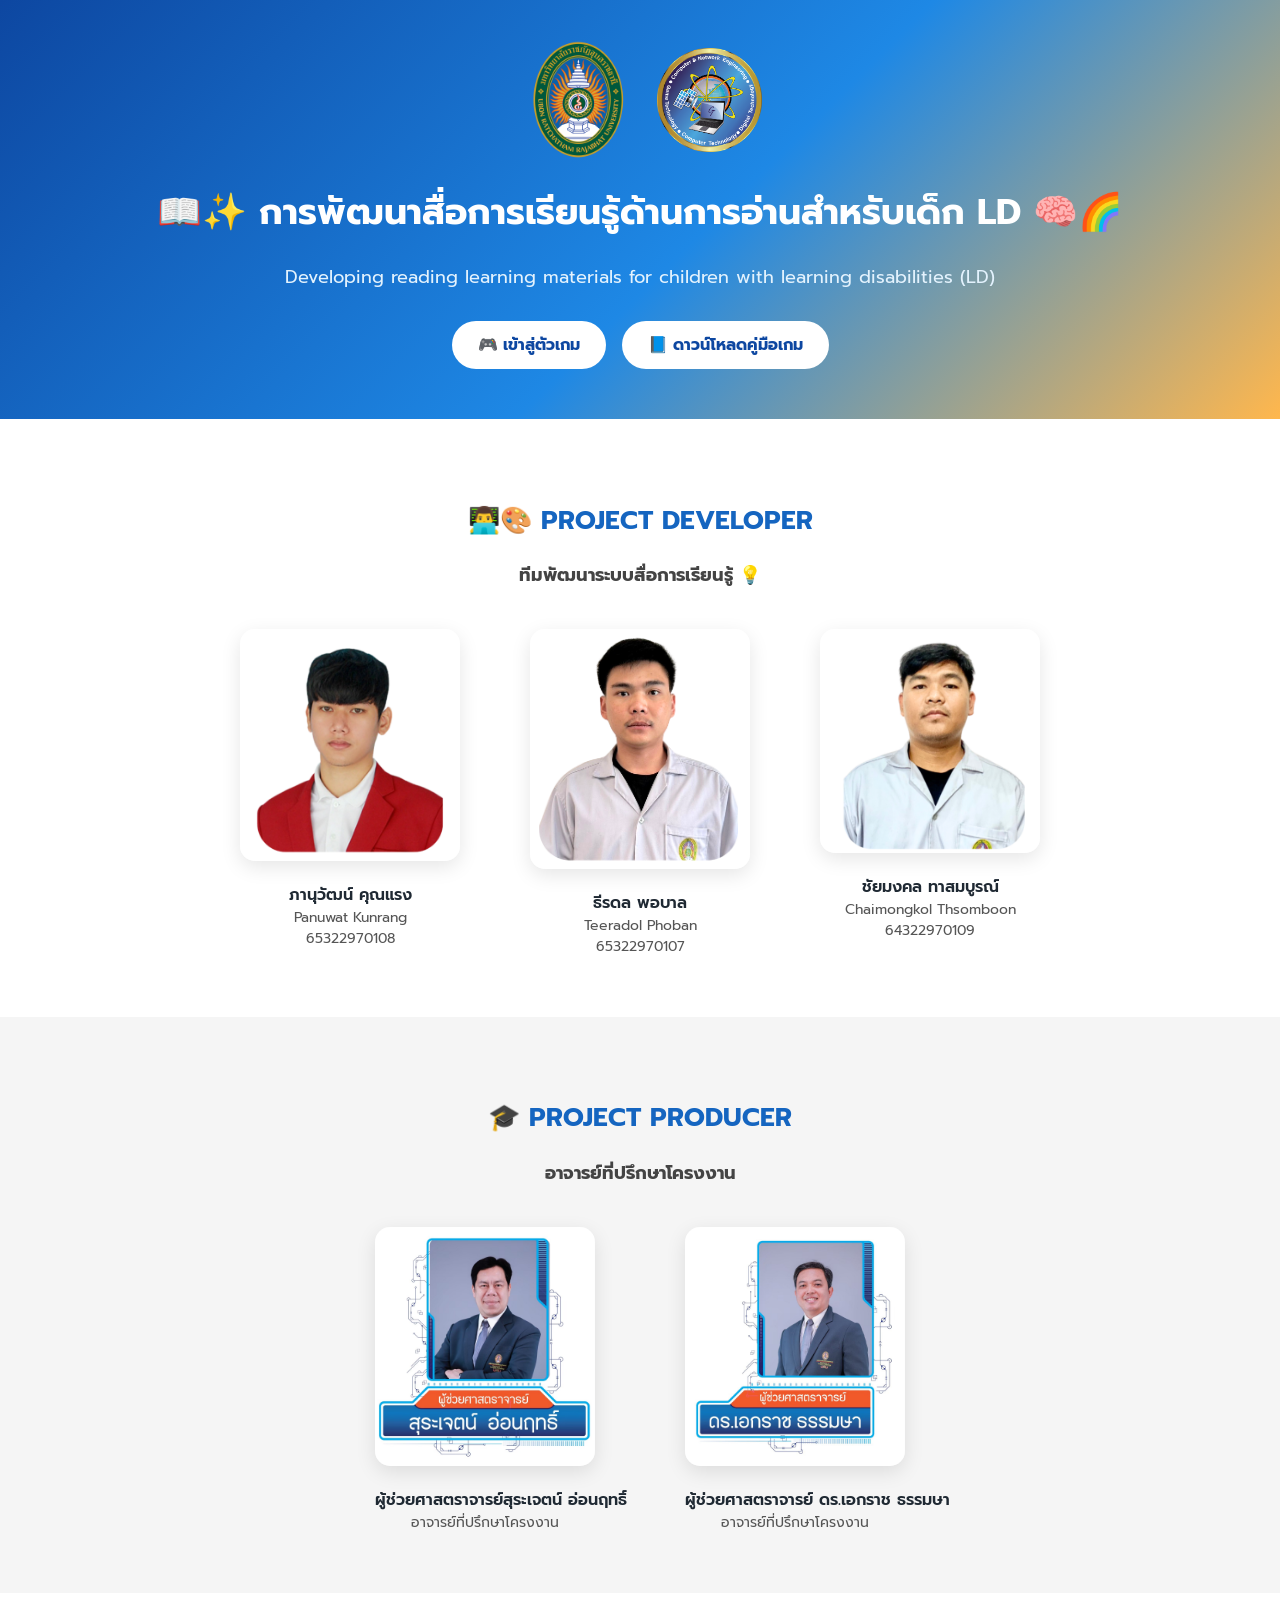
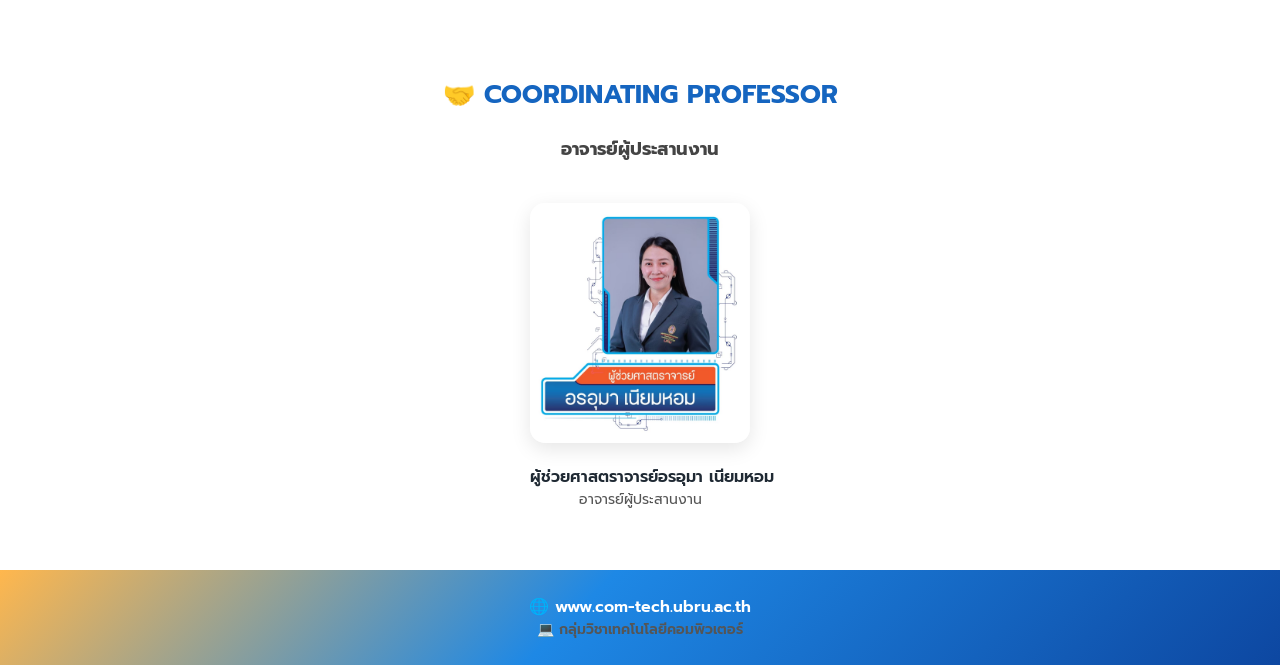
==== commit 96d577c0: "Initial commit: Thai Word Learning Game - เกมส์เติมคำภาษาไทย" ====
--- a/index.html
+++ b/index.html
@@ -1,302 +1,302 @@
 <!DOCTYPE html>
 <html lang="th">
 <head>
-    <meta charset="UTF-8">
-    <meta name="viewport" content="width=device-width, initial-scale=1.0, maximum-scale=1.0, user-scalable=no">
-    <title>เกมส์เติมคำ - LET'S PLAY</title>
-    <link rel="stylesheet" href="css/styles.css">
+<meta charset="UTF-8">
+<title>LD Reading Learning Project</title>
+<meta name="viewport" content="width=device-width, initial-scale=1.0">
+
+<link href="https://fonts.googleapis.com/css2?family=Prompt:wght@300;400;600;700&display=swap" rel="stylesheet">
+
+<style>
+@keyframes fadeIn {
+    from { opacity: 0; }
+    to { opacity: 1; }
+}
+@keyframes slideDown {
+    from { opacity: 0; transform: translateY(-30px); }
+    to { opacity: 1; transform: translateY(0); }
+}
+@keyframes slideUp {
+    from { opacity: 0; transform: translateY(40px); }
+    to { opacity: 1; transform: translateY(0); }
+}
+
+body {
+    margin: 0;
+    font-family: 'Prompt', sans-serif;
+    background-color: #f5f5f5;
+    color: #1f2933;
+    animation: fadeIn 1.2s ease-in;
+}
+
+/* ---------- HEADER ---------- */
+header {
+    background: linear-gradient(135deg,#0d47a1 0%,#1e88e5 55%,#ffb74d 100%);
+    padding: 40px 20px 50px;
+    text-align: center;
+    color: #ffffff;
+    animation: slideDown 1.1s ease;
+}
+
+/* ---------- LOGO ---------- */
+.logo-container {
+    display: flex;
+    justify-content: center;
+    align-items: center;
+    gap: 18px;
+    margin-bottom: 25px;
+}
+
+.logo-box {
+    display: flex;
+    align-items: center;
+    justify-content: center;
+}
+
+.logo-main {
+    width: 120px;
+    height: 120px;
+}
+
+.logo-secondary {
+    width: 105px;
+    height: 105px;
+    border-radius: 50%;
+}
+
+.logo-box img {
+    max-width: 100%;
+    max-height: 100%;
+    object-fit: contain;
+    transition: transform 0.3s ease;
+}
+
+.logo-box img:hover {
+    transform: scale(1.06);
+}
+
+/* ---------- TITLE ---------- */
+.project-title h1 {
+    font-size: 36px;
+    font-weight: 700;
+}
+
+.project-title p {
+    font-size: 18px;
+    color: #e3f2fd;
+}
+
+/* ---------- BUTTON ---------- */
+.enter-game {
+    margin-top: 30px;
+    display: flex;
+    justify-content: center;
+    gap: 16px;
+    flex-wrap: wrap;
+}
+
+.btn {
+    background-color: #ffffff;
+    color: #0d47a1;
+    padding: 12px 26px;
+    border-radius: 30px;
+    font-weight: 700;
+    text-decoration: none;
+    transition: 0.3s;
+}
+
+.btn:hover {
+    background-color: #e3f2fd;
+    transform: translateY(-3px);
+}
+
+/* ---------- SECTION ---------- */
+section {
+    padding: 60px 20px;
+    text-align: center;
+    background-color: #ffffff;
+    animation: slideUp 1s ease;
+}
+
+section:nth-of-type(even) {
+    background-color: #f5f5f5;
+}
+
+section h2 {
+    font-size: 26px;
+    font-weight: 700;
+    color: #1565c0;
+}
+
+section h3 {
+    font-size: 18px;
+    margin-bottom: 40px;
+    color: #444;
+}
+
+/* ---------- CARD ---------- */
+.card-container {
+    display: flex;
+    justify-content: center;
+    flex-wrap: wrap;
+    gap: 70px;
+}
+
+.advisor-gap {
+    gap: 90px;
+}
+
+.card {
+    width: 220px;
+}
+
+.card img {
+    width: 100%;
+    border-radius: 15px;
+    box-shadow: 0 6px 20px rgba(0,0,0,0.1);
+    transition: transform 0.35s ease, box-shadow 0.35s ease;
+}
+
+.card img:hover {
+    transform: scale(1.08);
+    box-shadow: 0 14px 32px rgba(0,0,0,0.25);
+}
+
+.name-th {
+    margin-top: 15px;
+    font-weight: 600;
+    white-space: nowrap;
+}
+
+.name-en,
+.detail {
+    font-size: 14px;
+    color: #555;
+}
+
+/* ---------- FOOTER ---------- */
+footer {
+    background: linear-gradient(135deg,#ffb74d 0%,#1e88e5 45%,#0d47a1 100%);
+    padding: 25px 20px;
+    text-align: center;
+}
+
+footer a {
+    color: #ffffff;
+    font-weight: 600;
+    text-decoration: none;
+}
+</style>
 </head>
+
 <body>
 
-    <!-- Floating shapes -->
-    <div class="floating-shape"></div>
-    <div class="floating-shape"></div>
-    <div class="floating-shape"></div>
-    <div class="floating-shape"></div>
-    <div class="floating-shape"></div>
-    <div class="floating-shape"></div>
-    <div class="floating-shape"></div>
-    <div class="floating-shape"></div>
-    <div class="floating-shape"></div>
-    <div class="floating-shape"></div>
-    <div class="floating-shape"></div>
-    <div class="floating-shape"></div>
-    <div class="floating-shape"></div>
-    <div class="floating-shape"></div>
-    <div class="floating-shape"></div>
-
-    <!-- Login Screen -->
-    <div class="screen active" id="loginScreen">
-        <div class="auth-container">
-            <img src="ปุ่ม button/Logo.png" alt="Let's Play เกมส์เติมคำ" class="game-logo">
-            <h2 class="auth-title">เข้าสู่ระบบ</h2>
-            <input type="text" id="loginUsername" class="auth-input" placeholder="ชื่อผู้ใช้" autocomplete="off">
-            <input type="password" id="loginPassword" class="auth-input" placeholder="รหัสผ่าน" autocomplete="off">
-            <button class="start-button" onclick="login()">เข้าสู่ระบบ</button>
-            <p class="auth-link">ยังไม่มีบัญชี? <span onclick="showRegister()">สมัครสมาชิก</span></p>
-        </div>
-    </div>
-
-    <!-- Register Screen -->
-    <div class="screen" id="registerScreen">
-        <div class="auth-container">
-            <img src="ปุ่ม button/Logo.png" alt="Let's Play เกมส์เติมคำ" class="game-logo">
-            <h2 class="auth-title">สมัครสมาชิก</h2>
-            <input type="text" id="registerUsername" class="auth-input" placeholder="ชื่อผู้ใช้" autocomplete="off">
-            <input type="password" id="registerPassword" class="auth-input" placeholder="รหัสผ่าน" autocomplete="off">
-            <input type="password" id="registerConfirmPassword" class="auth-input" placeholder="ยืนยันรหัสผ่าน" autocomplete="off">
-            <button class="start-button" onclick="register()">สมัครสมาชิก</button>
-            <p class="auth-link">มีบัญชีแล้ว? <span onclick="showLogin()">เข้าสู่ระบบ</span></p>
-        </div>
-    </div>
-
-    <!-- Character Selection Screen -->
-    <div class="screen" id="characterScreen">
-        <div class="character-container">
-            <h2 class="auth-title">เลือกตัวละครและตั้งชื่อ</h2>
-            <input type="text" id="playerName" class="auth-input" placeholder="ชื่อของคุณ" maxlength="20" autocomplete="off">
-            <div class="character-grid">
-                <div class="character-option" data-character="1">
-                    <img src="css/01.jpg" alt="ตัวละคร 1">
-                </div>
-                <div class="character-option" data-character="2">
-                    <img src="css/02.jpg" alt="ตัวละคร 2">
-                </div>
-                <div class="character-option" data-character="3">
-                    <img src="css/03.jpg" alt="ตัวละคร 3">
-                </div>
-                <div class="character-option" data-character="4">
-                    <img src="css/04.jpg" alt="ตัวละคร 4">
-                </div>
-                <div class="character-option" data-character="5">
-                    <img src="css/05.jpg" alt="ตัวละคร 5">
-                </div>
-                <div class="character-option" data-character="6">
-                    <img src="css/06.jpg" alt="ตัวละคร 6">
-                </div>
-            </div>
-            <button class="start-button" id="confirmCharacter" onclick="confirmCharacter()" disabled>เริ่มเล่น</button>
-        </div>
-    </div>
-
-    <!-- Edit Profile Screen -->
-    <div class="screen" id="editProfileScreen">
-        <div class="character-container">
-            <h2 class="auth-title">แก้ไขโปรไฟล์</h2>
-            <input type="text" id="editPlayerName" class="auth-input" placeholder="ชื่อของคุณ" maxlength="20" autocomplete="off">
-            <div class="character-grid">
-                <div class="character-option edit-character" data-character="1">
-                    <img src="css/01.jpg" alt="ตัวละคร 1">
-                </div>
-                <div class="character-option edit-character" data-character="2">
-                    <img src="css/02.jpg" alt="ตัวละคร 2">
-                </div>
-                <div class="character-option edit-character" data-character="3">
-                    <img src="css/03.jpg" alt="ตัวละคร 3">
-                </div>
-                <div class="character-option edit-character" data-character="4">
-                    <img src="css/04.jpg" alt="ตัวละคร 4">
-                </div>
-                <div class="character-option edit-character" data-character="5">
-                    <img src="css/05.jpg" alt="ตัวละคร 5">
-                </div>
-                <div class="character-option edit-character" data-character="6">
-                    <img src="css/06.jpg" alt="ตัวละคร 6">
-                </div>
-            </div>
-            <div class="edit-buttons">
-                <button class="edit-button save-button" onclick="updateProfile()">บันทึก</button>
-                <button class="edit-button cancel-button" onclick="showMainMenu()">ยกเลิก</button>
-            </div>
-        </div>
-    </div>
-
-    <!-- Main Menu Screen -->
-    <div class="screen" id="mainMenu">
-        <div class="main-menu">
-            <div class="sound-icon" onclick="toggleSound()">🔊</div>
-            <div class="user-info" onclick="showEditProfile()" style="cursor: pointer;">
-                <img id="userAvatar" src="" alt="Avatar" class="user-avatar">
-                <span id="userName" class="user-name"></span>
-            </div>
-            <button class="logout-button" onclick="logout()">ออกจากระบบ</button>
-            <img src="ปุ่ม button/Logo.png" alt="Let's Play เกมส์เติมคำ" class="game-logo">
-            <button class="start-button" onclick="showLevelSelect()">เริ่มเกม</button>
-        </div>
-    </div>
-
-    <!-- Level Selection Screen -->
-    <div class="screen" id="levelSelect">
-        <div class="level-select">
-            <div class="summary-header">
-                <div class="level-title">สรุปผลการเล่นเกม</div>
-                <div class="summary-stats">
-                    <div class="stat-card">
-                        <div class="stat-label">เปอร์เซ็นต์</div>
-                        <div class="stat-value" id="totalScore">0%</div>
-                    </div>
-                    <div class="stat-card">
-                        <div class="stat-label">ระดับ</div>
-                        <div class="stat-value" id="gradeLevel">-</div>
-                    </div>
-                    <button class="home-button" onclick="showMainMenu()"><img src="ปุ่ม button/3.png" alt="Home"></button>
-                </div>
-            </div>
-            
-            <div class="levels-grid">
-                <!-- Level 1 -->
-                <div class="level-card">
-                    <div class="level-card-title">ด่าน 1 : หมวดสัตว์</div>
-                    <div class="word-grid" id="level1Words"></div>
-                    <div class="level-score" id="level1Score">0/10</div>
-                    <button id="startLevel1" class="start-button" style="font-size: 1.5em; padding: 15px 40px; margin-top: 15px;" onclick="startLevel(1)">เล่นด่าน 1</button>
-                </div>
-
-                <!-- Level 2 -->
-                <div class="level-card">
-                    <div class="level-card-title">ด่าน 2 : หมวดสิ่งของ</div>
-                    <div class="word-grid" id="level2Words"></div>
-                    <div class="level-score" id="level2Score">0/10</div>
-                    <button id="startLevel2" class="start-button" style="font-size: 1.5em; padding: 15px 40px; margin-top: 15px;" onclick="startLevel(2)">เล่นด่าน 2</button>
-                </div>
-
-                <!-- Level 3 -->
-                <div class="level-card">
-                    <div class="level-card-title">ด่าน 3 : หมวดร่างกาย</div>
-                    <div class="word-grid" id="level3Words"></div>
-                    <div class="level-score" id="level3Score">0/10</div>
-                    <button id="startLevel3" class="start-button" style="font-size: 1.5em; padding: 15px 40px; margin-top: 15px;" onclick="startLevel(3)">เล่นด่าน 3</button>
-                </div>
-
-                <!-- Level 4 -->
-                <div class="level-card">
-                    <div class="level-card-title">ด่าน 4 : หมวดธรรมชาติ </div>
-                    <div class="word-grid" id="level4Words"></div>
-                    <div class="level-score" id="level4Score">0/10</div>
-                    <button id="startLevel4" class="start-button" style="font-size: 1.5em; padding: 15px 40px; margin-top: 15px;" onclick="startLevel(4)">เล่นด่าน 4</button>
-                </div>
-
-                <!-- Level 5 -->
-                <div class="level-card">
-                    <div class="level-card-title">ด่าน 5 : หมวดคนในครอบครัว / คนรอบตัว</div>
-                    <div class="word-grid" id="level5Words"></div>
-                    <div class="level-score" id="level5Score">0/10</div>
-                    <button id="startLevel5" class="start-button" style="font-size: 1.5em; padding: 15px 40px; margin-top: 15px;" onclick="startLevel(5)">เล่นด่าน 5</button>
-                </div>
-
-                <!-- Level 6 -->
-                <div class="level-card">
-                    <div class="level-card-title">ด่าน 6 : คำง่ายมาก เห็นภาพได้ทันที</div>
-                    <div class="word-grid" id="level6Words"></div>
-                    <div class="level-score" id="level6Score">0/10</div>
-                    <button id="startLevel6" class="start-button" style="font-size: 1.5em; padding: 15px 40px; margin-top: 15px;" onclick="startLevel(6)">เล่นด่าน 6</button>
-                </div>
-
-                <!-- Level 7 -->
-                <div class="level-card">
-                    <div class="level-card-title">ด่าน 7 : คำอาหารและผลไม้ + คำทั่วไป</div>
-                    <div class="word-grid" id="level7Words"></div>
-                    <div class="level-score" id="level7Score">0/10</div>
-                    <button id="startLevel7" class="start-button" style="font-size: 1.5em; padding: 15px 40px; margin-top: 15px;" onclick="startLevel(7)">เล่นด่าน 7</button>
-                </div>
-
-                <!-- Level 8 -->
-                <div class="level-card">
-                    <div class="level-card-title">ด่าน 8 : หมวดธรรมชาติ + สิ่งของ + สัตว์ผสม </div>
-                    <div class="word-grid" id="level8Words"></div>
-                    <div class="level-score" id="level8Score">0/10</div>
-                    <button id="startLevel8" class="start-button" style="font-size: 1.5em; padding: 15px 40px; margin-top: 15px;" onclick="startLevel(8)">เล่นด่าน 8</button>
-                </div>
-
-                <!-- Level 9 -->
-                <div class="level-card">
-                    <div class="level-card-title">ด่าน 9 : หมวดโรงเรียน + ชีวิตประจำวัน</div>
-                    <div class="word-grid" id="level9Words"></div>
-                    <div class="level-score" id="level9Score">0/10</div>
-                    <button id="startLevel9" class="start-button" style="font-size: 1.5em; padding: 15px 40px; margin-top: 15px;" onclick="startLevel(9)">เล่นด่าน 9</button>
-                </div>
-
-                <!-- Level 10 -->
-                <div class="level-card">
-                    <div class="level-card-title">ด่าน 10 : คำยาวขึ้นเล็กน้อย แต่ความหมายชัด</div>
-                    <div class="word-grid" id="level10Words"></div>
-                    <div class="level-score" id="level10Score">0/10</div>
-                    <button id="startLevel10" class="start-button" style="font-size: 1.5em; padding: 15px 40px; margin-top: 15px;" onclick="startLevel(10)">เล่นด่าน 10</button>
-                </div>
-            </div>
-        </div>
-    </div>
-
-    <!-- Game Screen -->
-    <div class="screen" id="gameScreen">
-        <div class="game-screen">
-            <div class="game-header">
-                <div class="player-info">
-                    <img id="gameUserAvatar" src="" alt="Player" class="player-avatar">
-                    <div class="player-stats">
-                        <div class="player-label">ผู้เล่น : <span id="gameUserName" style="color: #2563a8; font-weight: bold;"></span></div>
-                        <div class="player-label score-display" style="display: none;">คะแนน : <span class="player-value" id="currentScore">0</span></div>
-                    </div>
-                </div>
-                <div class="game-buttons">
-                    <button class="menu-button" onclick="showLevelSelect()">เมนู</button>
-                    <button class="home-button" onclick="showMainMenu()"><img src="ปุ่ม button/3.png" alt="Home"></button>
-                    <button class="skip-button" onclick="skipWord()"><img src="ปุ่ม button/9.png" alt="Skip"></button>
-                </div>
-            </div>
-
-            <div class="game-content">
-                <div class="game-left">
-                    <div class="keyboard-section">
-                        <div class="thai-keyboard" id="thaiKeyboard">
-                            <!-- Keys will be generated by JavaScript -->
-                        </div>
-                    </div>
-                </div>
-
-                <div class="game-right">
-                    <div class="level-indicator">
-                        <h2 id="currentWord" style="color: #4fb848; font-size: 2em; margin: 0; text-shadow: 2px 2px 4px rgba(0,0,0,0.1);">ด่าน 1</h2>
-                    </div>
-                    <div class="image-section">
-                        <img id="wordImage" src="" alt="Word Image" class="word-image">
-                    </div>
-                    <div class="answer-section">
-                        <div class="answer-slots" id="answerSlots">
-                            <!-- Slots will be generated by JavaScript -->
-                        </div>
-                    </div>
-                    <div class="game-controls">
-                        <button class="play-sound-button" onclick="playWordSound()">🔊 ฟังเสียง</button>
-                        <button class="delete-char-button" onclick="deleteLastChar()">⌫ ลบตัวอักษร</button>
-                        <button class="check-button" onclick="checkAnswer()">✔️ ตรวจสอบ</button>
-                        <button class="next-button" id="nextButton" onclick="nextWord()">🎯 ถัดไป ➜</button>
-                    </div>
-                </div>
-            </div>
-        </div>
-    </div>
-
-    <!-- Modal for Correct/Wrong Answer -->
-    <div class="modal" id="resultModal">
-        <div class="modal-content">
-            <button class="close-modal" onclick="closeModal()">✕</button>
-            <div class="modal-icon" id="modalIcon">✓</div>
-            <div class="modal-title" id="modalTitle">คำตอบถูกต้อง</div>
-            <button class="modal-close" onclick="closeModal()">ปิด</button>
-        </div>
-    </div>
-
-    <!-- Custom Alert Modal -->
-    <div class="custom-alert-overlay" id="customAlertOverlay">
-        <div class="custom-alert-box">
-            <div class="custom-alert-icon" id="customAlertIcon">ℹ️</div>
-            <div class="custom-alert-message" id="customAlertMessage">ข้อความแจ้งเตือน</div>
-            <button class="custom-alert-button" onclick="closeCustomAlert()">ตกลง</button>
-        </div>
-    </div>
-
-    <script src="js/api.js"></script>
-    <script src="js/game.js"></script>
+<header>
+    <div class="logo-container">
+        <div class="logo-box logo-main">
+            <img src="images/logo/logo 1.png">
+        </div>
+        <div class="logo-box logo-secondary">
+            <img src="images/logo/logo 2.png">
+        </div>
+    </div>
+
+    <div class="project-title">
+        <h1>📖✨ การพัฒนาสื่อการเรียนรู้ด้านการอ่านสำหรับเด็ก LD 🧠🌈</h1>
+        <p>Developing reading learning materials for children with learning disabilities (LD)</p>
+    </div>
+
+    <div class="enter-game">
+        <a href="index1.html" class="btn">🎮 เข้าสู่ตัวเกม</a>
+
+        <!-- ปุ่มดาวน์โหลดคู่มือเกม (Google Drive เปิดแท็บใหม่) -->
+        <a href="https://drive.google.com/file/d/15OcR1AN_hIL5v23FVCIDkcxoKCMSmbzy/view?usp=sharing"
+           class="btn"
+           target="_blank"
+           rel="noopener noreferrer">
+           📘 ดาวน์โหลดคู่มือเกม
+        </a>
+    </div>
+</header>
+
+<section>
+    <h2>👨‍💻🎨 PROJECT DEVELOPER</h2>
+    <h3>ทีมพัฒนาระบบสื่อการเรียนรู้ 💡</h3>
+
+    <div class="card-container">
+        <div class="card">
+            <img src="images/developers/P1.png" class="sound">
+            <div class="name-th">ภานุวัฒน์ คุณแรง</div>
+            <div class="name-en">Panuwat Kunrang</div>
+            <div class="name-en">65322970108</div>
+        </div>
+
+        <div class="card">
+            <img src="images/developers/T1.png" class="sound">
+            <div class="name-th">ธีรดล พอบาล</div>
+            <div class="name-en">Teeradol Phoban</div>
+            <div class="name-en">65322970107</div>
+        </div>
+
+        <div class="card">
+            <img src="images/developers/C1.png" class="sound">
+            <div class="name-th">ชัยมงคล ทาสมบูรณ์</div>
+            <div class="name-en">Chaimongkol Thsomboon</div>
+            <div class="name-en">64322970109</div>
+        </div>
+    </div>
+</section>
+
+<section>
+    <h2>🎓 PROJECT PRODUCER</h2>
+    <h3>อาจารย์ที่ปรึกษาโครงงาน</h3>
+
+    <div class="card-container advisor-gap">
+        <div class="card">
+            <img src="images/advisors/S1.jpeg" class="sound">
+            <div class="name-th">ผู้ช่วยศาสตราจารย์สุระเจตน์ อ่อนฤทธิ์</div>
+            <div class="detail">อาจารย์ที่ปรึกษาโครงงาน</div>
+        </div>
+
+        <div class="card">
+            <img src="images/advisors/A1.jpeg" class="sound">
+            <div class="name-th">ผู้ช่วยศาสตราจารย์ ดร.เอกราช ธรรมษา</div>
+            <div class="detail">อาจารย์ที่ปรึกษาโครงงาน</div>
+        </div>
+    </div>
+</section>
+
+<section>
+    <h2>🤝 COORDINATING PROFESSOR</h2>
+    <h3>อาจารย์ผู้ประสานงาน</h3>
+
+    <div class="card-container">
+        <div class="card">
+            <img src="images/coordinator/A2.jpeg" class="sound">
+            <div class="name-th">ผู้ช่วยศาสตราจารย์อรอุมา เนียมหอม</div>
+            <div class="detail">อาจารย์ผู้ประสานงาน</div>
+        </div>
+    </div>
+</section>
+
+<footer>
+    <a href="https://www.com-tech.ubru.ac.th" target="_blank" class="sound">
+        🌐 www.com-tech.ubru.ac.th
+        <div class="name-en">💻 กลุ่มวิชาเทคโนโลยีคอมพิวเตอร์</div>
+    </a>
+</footer>
+
+<script>
+const popSound = document.getElementById("popSound");
+document.querySelectorAll(".sound").forEach(el => {
+    el.addEventListener("mouseenter", () => {
+        if (popSound) {
+            popSound.currentTime = 0;
+            popSound.play();
+        }
+    });
+});
+</script>
+
 </body>
-</html>+</html>
